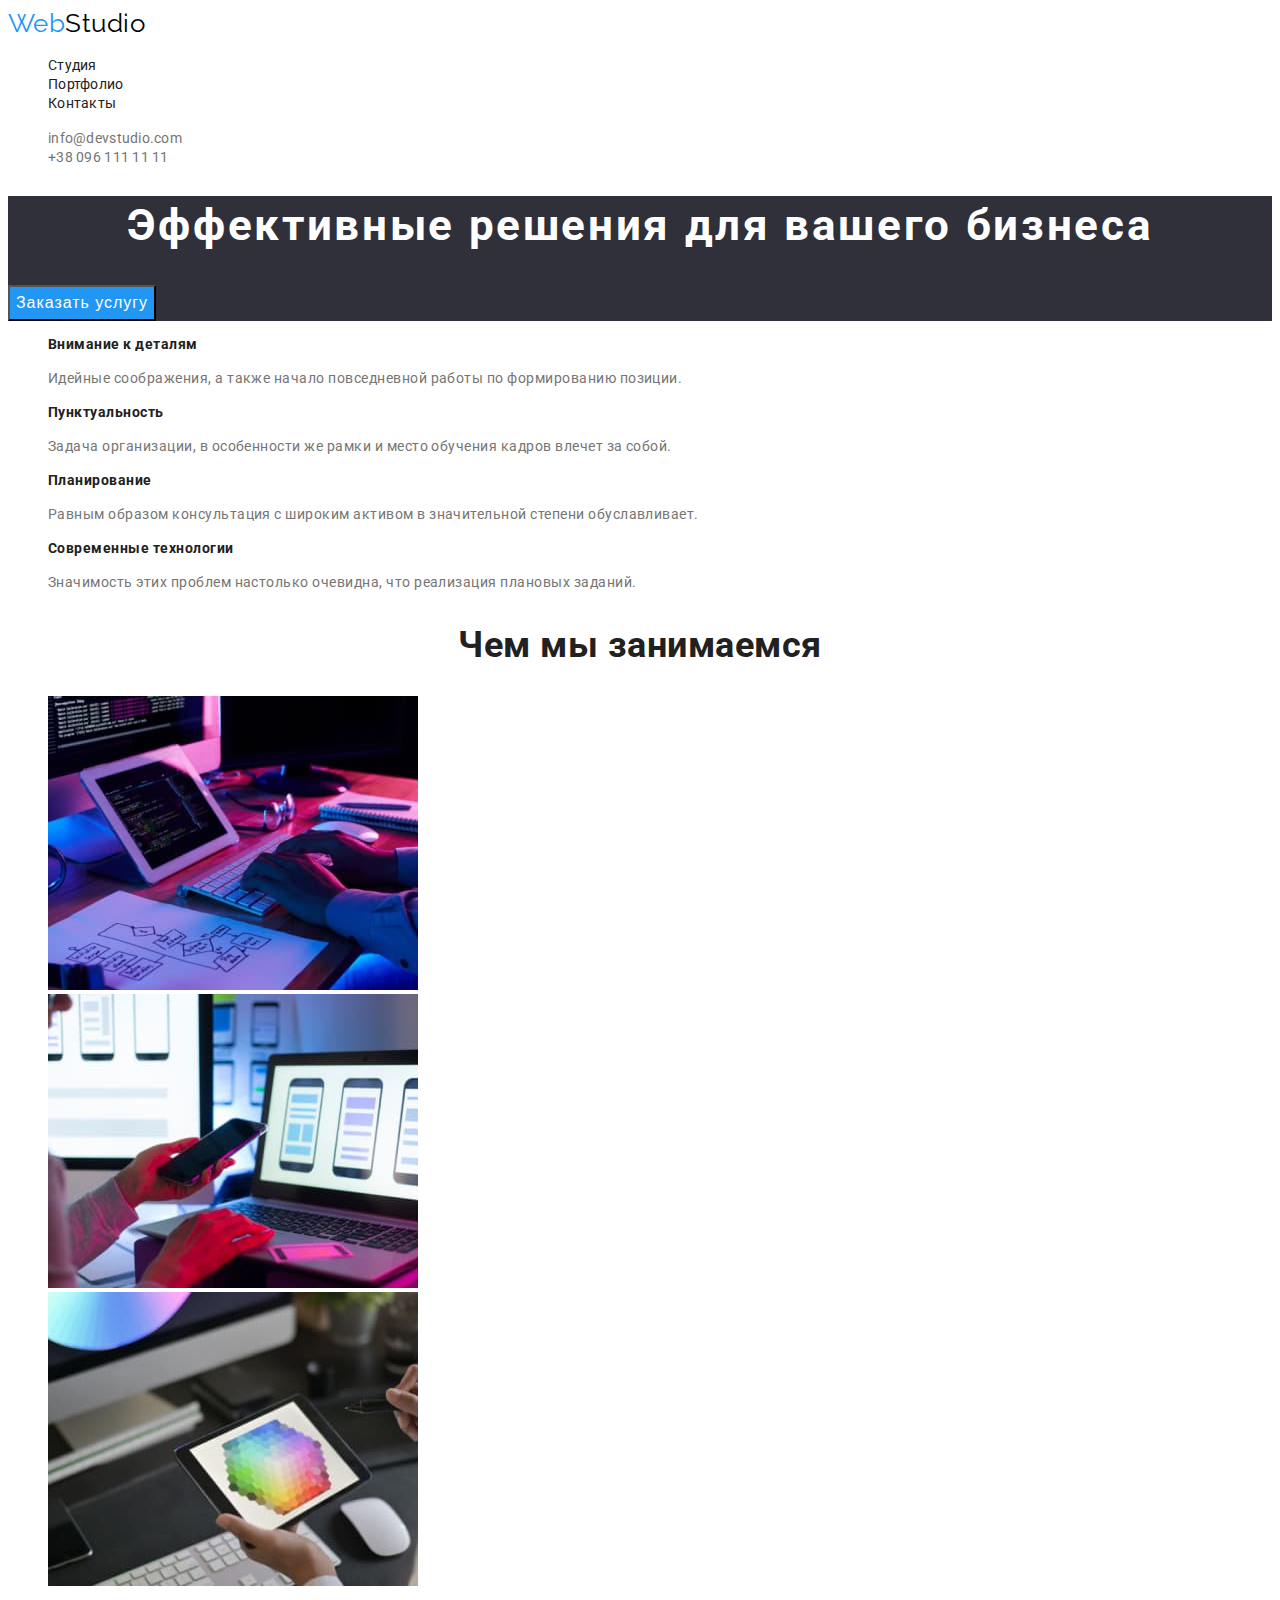
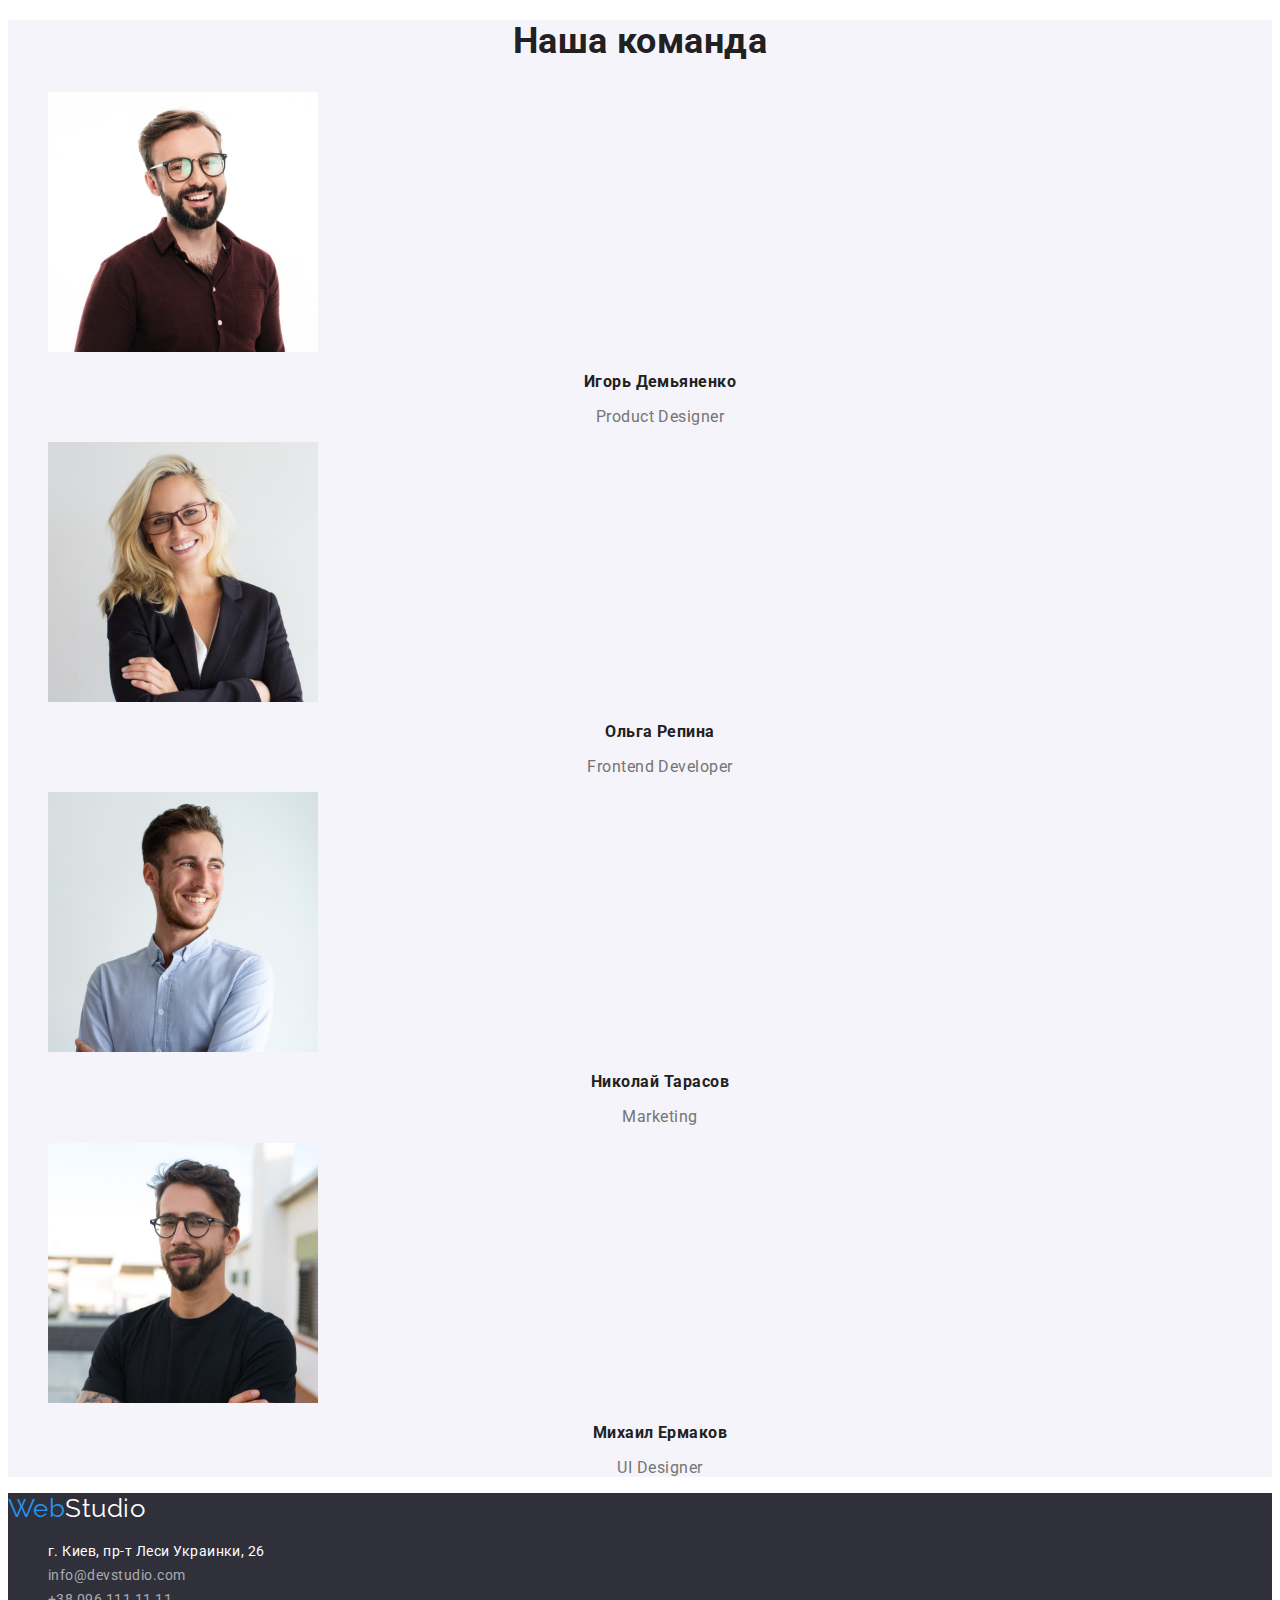
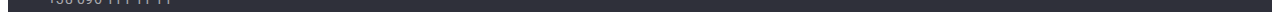
==== index.html @ aeaac617 "Скопировала файлы с дз 2" ====
<!DOCTYPE html>
<html lang="ru">
<head>
  <meta charset="UTF-8">
  <meta http-equiv="X-UA-Compatible" content="IE=edge">
  <meta name="viewport" content="width=device-width, initial-scale=1.0">
  <link rel="preconnect" href="https://fonts.googleapis.com">
  <link rel="preconnect" href="https://fonts.gstatic.com" crossorigin>
  <link href="https://fonts.googleapis.com/css2?family=Raleway:wght@700&family=Roboto:wght@400;500;700;900&display=swap"
    rel="stylesheet">
  <title>WebStudio</title>
  <link rel="stylesheet" href="./css/style.css">
</head>
<body>
  <header>
    <nav>
      <a href="./index.html" class="logo"><span class="first-part-logo">Web</span>Studio</a>
      <ul class="site-nav list">
        <li><a href="./index.html" class="site-nav-link">Студия</a></li>
        <li><a href="./portfolio.html" class="site-nav-link">Портфолио</a></li>
        <li><a href="" class="site-nav-link">Контакты</a></li>
      </ul>
    </nav>

    <ul class="contacts list">
      <li><a href="mailto:info@devstudio.com" class="contacts-link">info@devstudio.com</a></li>
      <li><a href="tel:+380961111111" class="contacts-link">+38 096 111 11 11</a></li>
    </ul>
  </header>

  <main>
    <section class="hero">
      <h1 class="hero-title">Эффективные решения для вашего бизнеса</h1>
      <button type="button" class="hero-button">Заказать услугу</button>
    </section>

    <section>
      <!--Заголовок скрыть-->
      <h2 hidden class="quality">Наши качества</h2>
      <ul class="list">
        <li>
          <h3 class="quality-title">Внимание к деталям</h3>
          <p class="quality-description">Идейные соображения, а также начало повседневной работы по формированию позиции.</p>
        </li>
        <li>
          <h3 class="quality-title">Пунктуальность</h3>
          <p class="quality-description">Задача организации, в особенности же рамки и место обучения кадров влечет за собой.</p>
        </li>
        <li>
          <h3 class="quality-title">Планирование</h3>
          <p class="quality-description">Равным образом консультация с широким активом в значительной степени обуславливает.</p>
        </li>
        <li>
          <h3 class="quality-title">Современные технологии</h3>
          <p class="quality-description">Значимость этих проблем настолько очевидна, что реализация плановых заданий.</p>
        </li>
      </ul>
    </section>

    <section class="work">
      <h2 class="work-title">Чем мы занимаемся</h2>
      <ul class="list">
        <li><img src="./images/box1.jpg" width="370" alt="программирование"></li>
        <li><img src="./images/box2.jpg" width="370" alt="разроботка мобильного приложения"></li>
        <li><img src="./images/box3.jpg" width="370" alt="дизайн"></li>
      </ul>
    </section>

    <section class="team">
      <h2 class="team-title">Наша команда</h2>
      <ul class="list">
        <li>
          <img src="./images/img1.jpg" width="270" alt="Игорь Демьяненко">
          <h3 class="team-member">Игорь Демьяненко</h3>
          <p lang="en" class="member-major">Product Designer</p>
        </li>
        <li>
          <img src="./images/img2.jpg" width="270" alt="Ольга Репина">
          <h3 class="team-member">Ольга Репина</h3>
          <p lang="en" class="member-major">Frontend Developer</p>
        </li>
        <li>
          <img src="./images/img3.jpg" width="270" alt="Николай Тарасов">
          <h3 class="team-member">Николай Тарасов</h3>
          <p lang="en" class="member-major">Marketing</p>
        </li>
        <li>
          <img src="./images/img4.jpg" width="270" alt="Михаил Ермаков">
          <h3 class="team-member">Михаил Ермаков</h3>
          <p lang="en" class="member-major">UI Designer</p>
        </li>
      </ul>
    </section>
  </main>

  <footer class="footer">
    <address>
      <a href="" class="footer-logo"><span class="first-part-logo">Web</span>Studio</a>
      <ul class="list">
        <li><a href="" class="footer-address">г. Киев, пр-т Леси Украинки, 26</a></li>
        <li><a href="mailto:info@devstudio.com" class="footer-contact">info@devstudio.com</a></li>
        <li><a href="tel:+380961111111" class="footer-contact">+38 096 111 11 11</a></li>
      </ul>
    </address>
  </footer>
</body>
</html>
---- css/style.css ----
:root {
  --primary-text-color: #757575;
  --title-text-color: #212121;
  --accent-color: #2196f3;
  --secondary-dark-bg-color: #2f303a;
  --secondary-light-bg-color: #f5f4fa;
  --primary-bg-color: #ffffff;
  --primary-font-family: Roboto, sans-serif;
  --secondary-font-family: Raleway, sans-serif;
}

body {
  background-color: var(--primary-bg-color);
  color: var(--primary-text-color);
  font-family: var(--primary-font-family);
  letter-spacing: 0.03em;
}

.logo {
  color: #000000;
  font-family: var(--secondary-font-family);
  font-style: 700;
  font-size: 26px;
  line-height: 1.2;
  text-decoration: none;
}

.footer-logo {
  font-family: var(--secondary-font-family);
  font-style: 700;
  font-size: 26px;
  line-height: 1.2;
  text-align: left;
  text-decoration: none;
}

.list {
  list-style: none;
}

.contacts-link {
  color: var(--primary-text-color);
}

.first-part-logo,
.site-nav-link:hover,
.site-nav-link:focus,
.contacts-link:hover,
.contacts-link:focus,
.footer-contact:hover,
.footer-contact:focus {
  color: var(--accent-color);
}

.hero-title,
.footer-logo,
.footer-address {
  color: var(--primary-bg-color);
}

.site-nav-link,
.quality-title,
.work-title,
.team-title,
.team-member,
.portfolio-project {
  color: var(--title-text-color);
}

.portfolio-button {
  color: var(--title-text-color);
  background-color: var(--secondary-light-bg-color);
  font-style: 500;
  font-size: 16px;
  line-height: 1.63;
}

.hero-button,
.portfolio-button:hover {
  color: var(--primary-bg-color);
  background-color: var(--accent-color);
}

.footer-contact {
  color: rgba(255, 255, 255, 0.6);
}

.hero-button,
.hero-title,
.portfolio-project {
  letter-spacing: 0.06em;
}

.site-nav-link,
.contacts-link {
  letter-spacing: 0.02em;
  font-style: 500;
  font-size: 14px;
  line-height: 1.14;
  text-decoration: none;
}

.hero-title {
  font-style: 900;
  font-size: 44px;
  line-height: 1.36;
  text-align: center;
}

.hero-button {
  font-style: 700;
  font-size: 16px;
  line-height: 1.88;
  align-items: center;
}

.quality-title {
  font-size: 14px;
  line-height: 1.14;
  text-align: left;
}

.quality-description {
  font-size: 14px;
  line-height: 1.71;
  text-align: left;
}

.work-title,
.team-title {
  font-size: 36px;
  line-height: 1.17;
  text-align: center;
}

.team-member {
  font-style: 500;
  font-size: 16px;
  line-height: 1.19;
  align-items: center;
  text-align: center;
}

.member-major {
  font-size: 16px;
  line-height: 1.19;
  align-items: center;
  text-align: center;
}

.footer-address,
.footer-contact {
  font-size: 14px;
  line-height: 1.71;
  text-align: left;
  align-items: left;
  text-decoration: none;
}

.portfolio-project {
  font-size: 18px;
  line-height: 2;
}

.portfolio-project-kind {
  font-size: 16px;
  line-height: 1.88;
}

.hero,
.footer {
  background-color: var(--secondary-dark-bg-color);
}

.team {
  background-color: var(--secondary-light-bg-color);
}

.hero-button,
.portfolio-button {
  cursor: pointer;
}

address {
  font-style: normal;
}
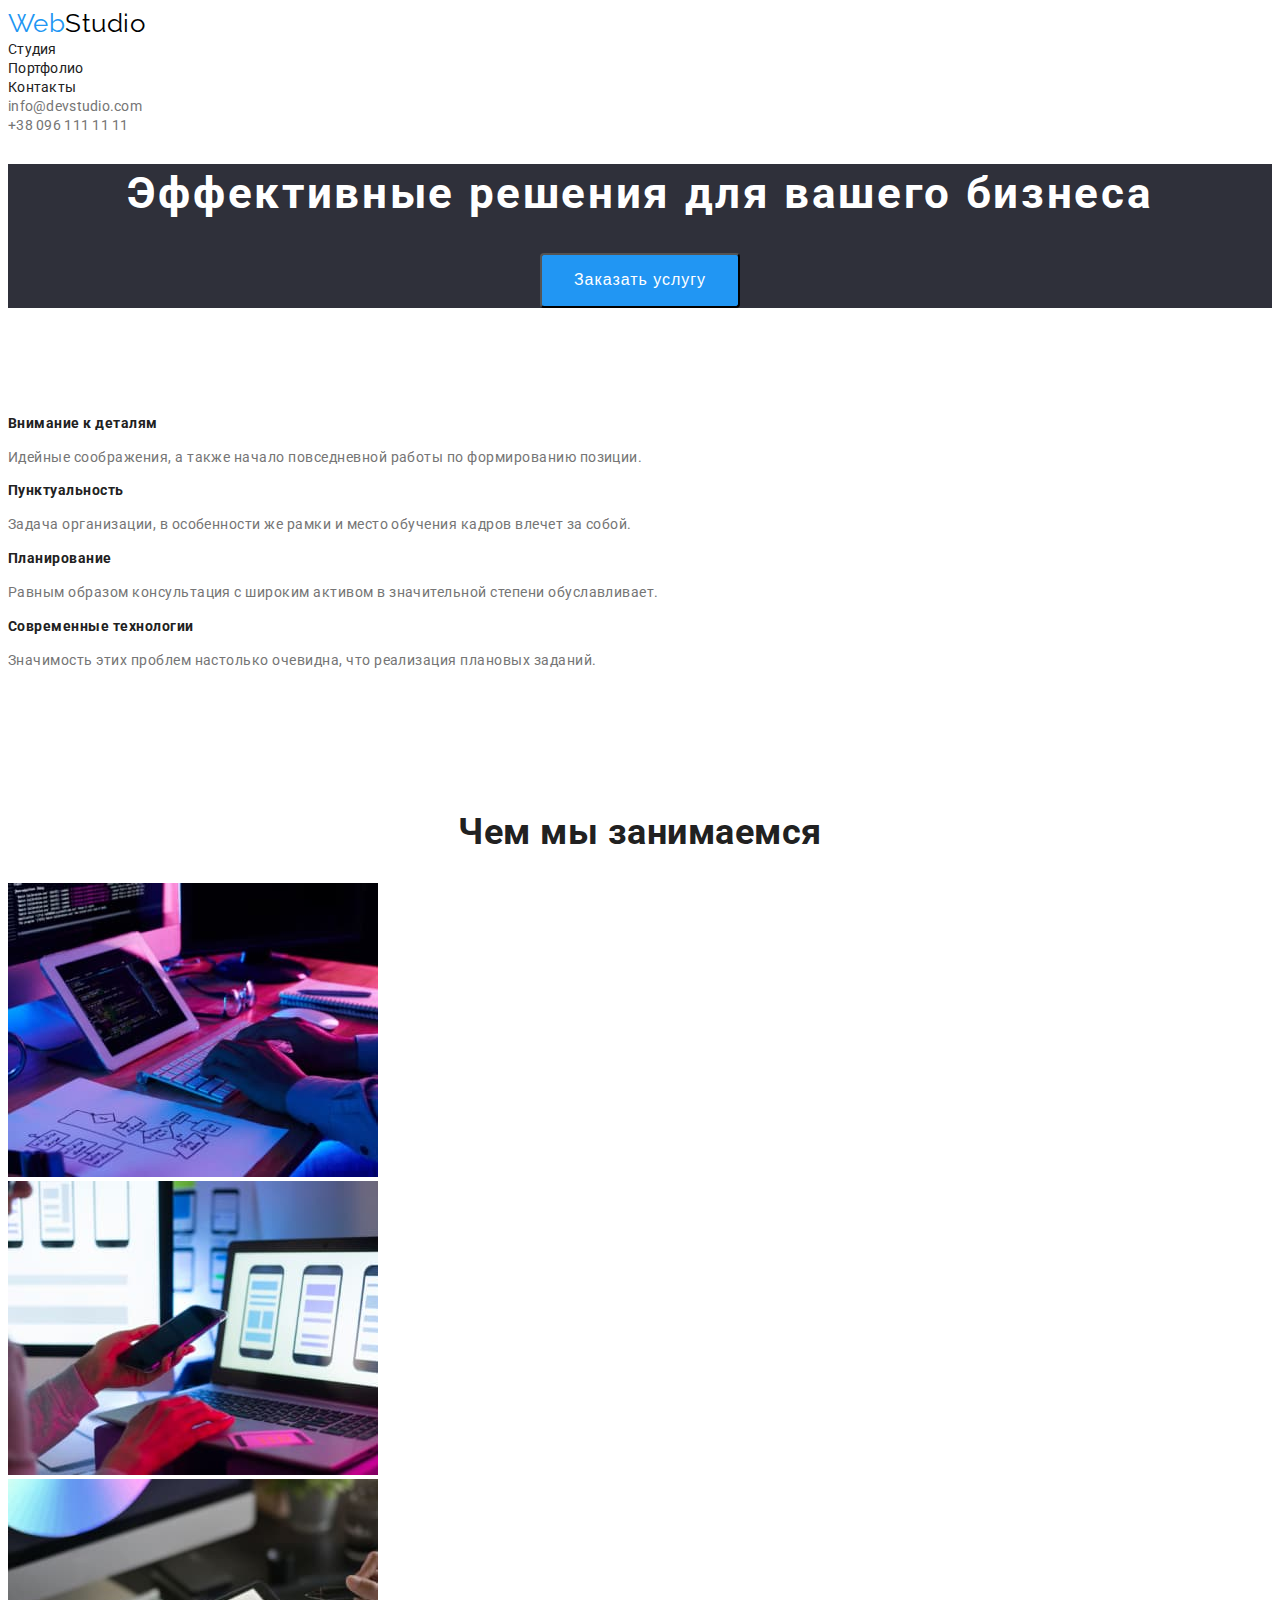
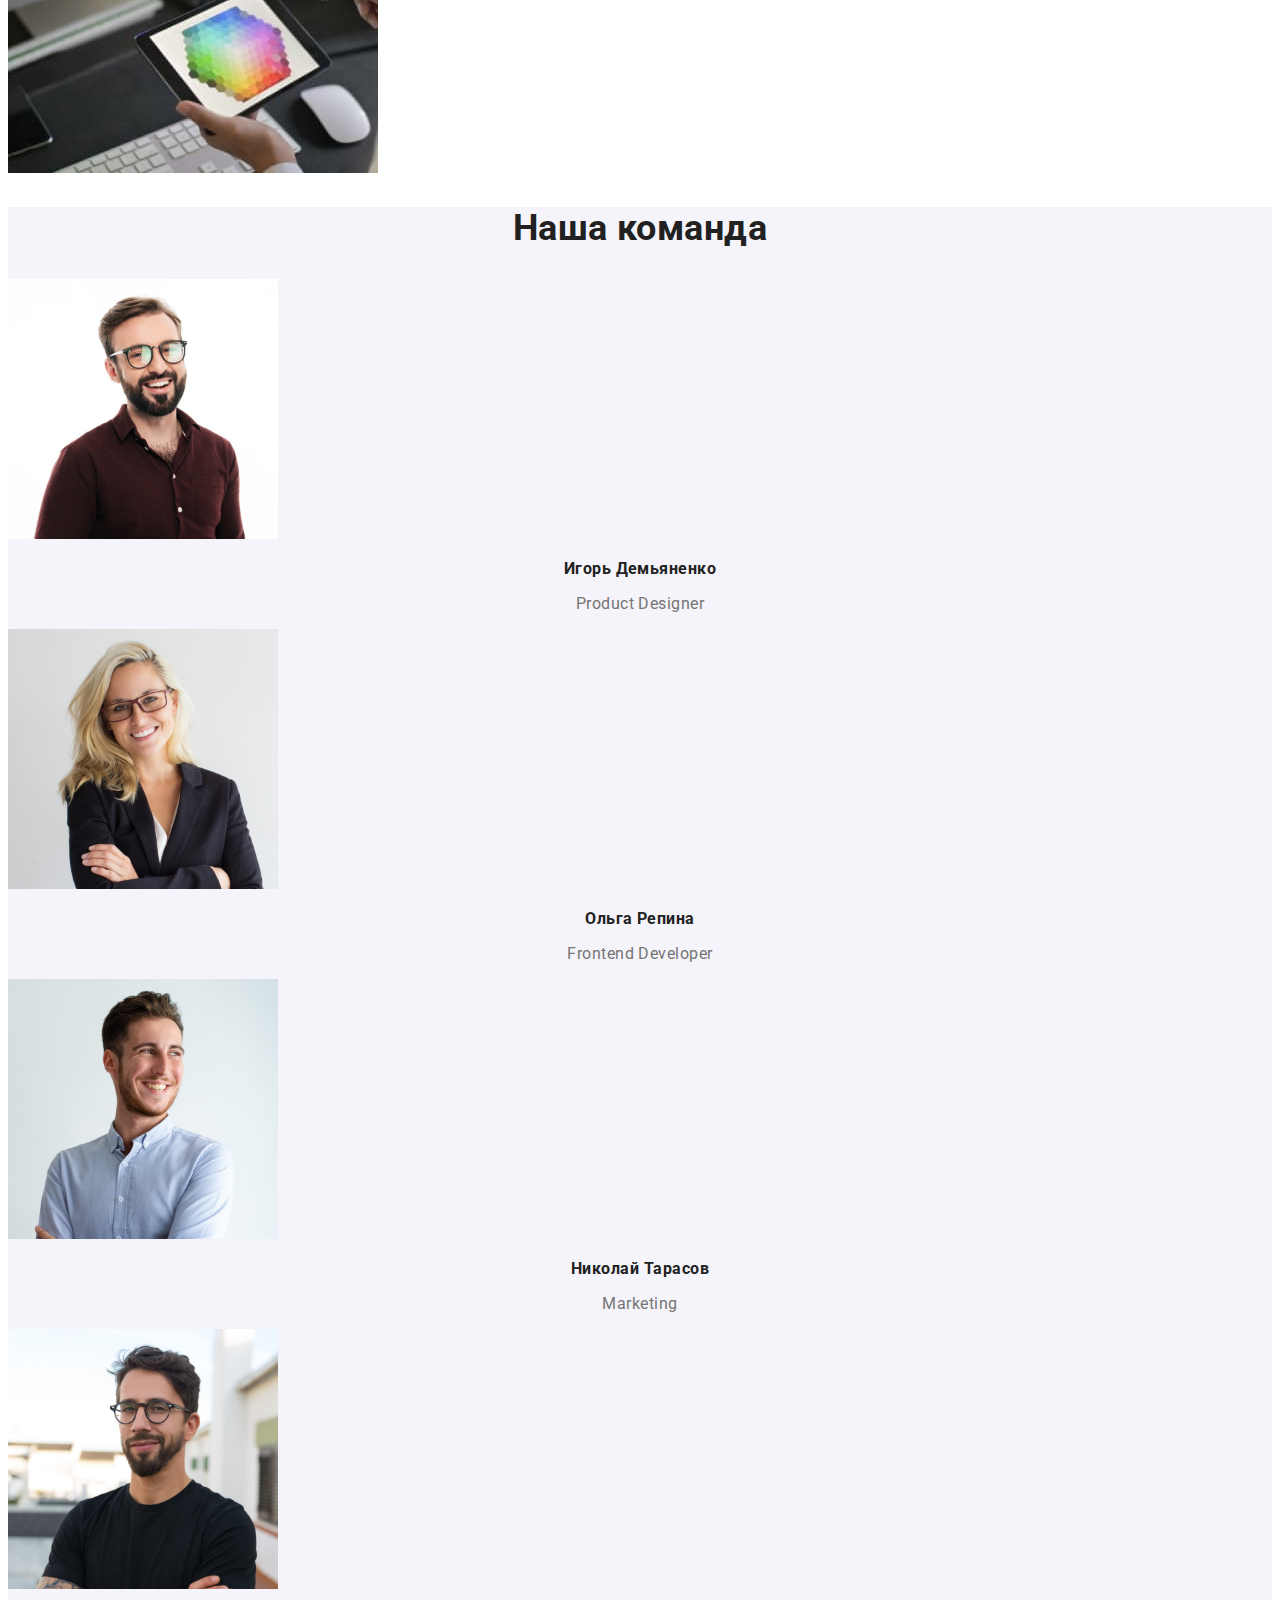
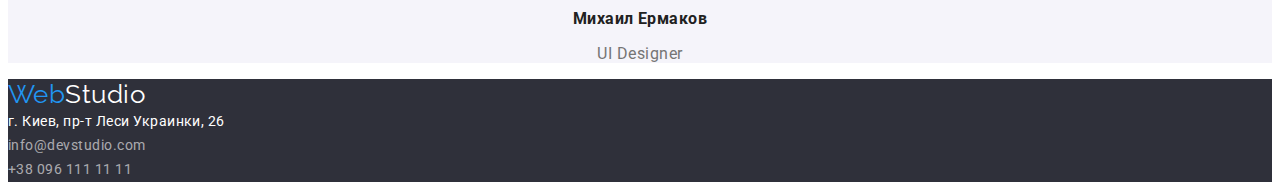
==== commit 428f25c5: "Отступы" ====
--- a/index.html
+++ b/index.html
@@ -34,7 +34,7 @@
       <button type="button" class="hero-button">Заказать услугу</button>
     </section>
 
-    <section>
+    <section class="quality-conteiner">
       <!--Заголовок скрыть-->
       <h2 hidden class="quality">Наши качества</h2>
       <ul class="list">
--- a/css/style.css
+++ b/css/style.css
@@ -36,6 +36,8 @@
 
 .list {
   list-style: none;
+  padding: 0;
+  margin: 0;
 }
 
 .contacts-link {
@@ -52,6 +54,15 @@
   color: var(--accent-color);
 }
 
+.hero {
+  text-align: center;
+}
+
+.quality-conteiner {
+  padding-top: 94px;
+  padding-bottom: 94px;
+}
+
 .hero-title,
 .footer-logo,
 .footer-address {
@@ -105,6 +116,7 @@
   font-size: 44px;
   line-height: 1.36;
   text-align: center;
+  margin-bottom: 30px;
 }
 
 .hero-button {
@@ -179,8 +191,17 @@
 .hero-button,
 .portfolio-button {
   cursor: pointer;
+  border-radius: 4px;
 }
 
 address {
   font-style: normal;
 }
+
+.hero-button {
+  padding: 10px 32px 10px 32px;
+}
+
+.portfolio-button {
+  padding: 6px 22px 6px 22px;
+}
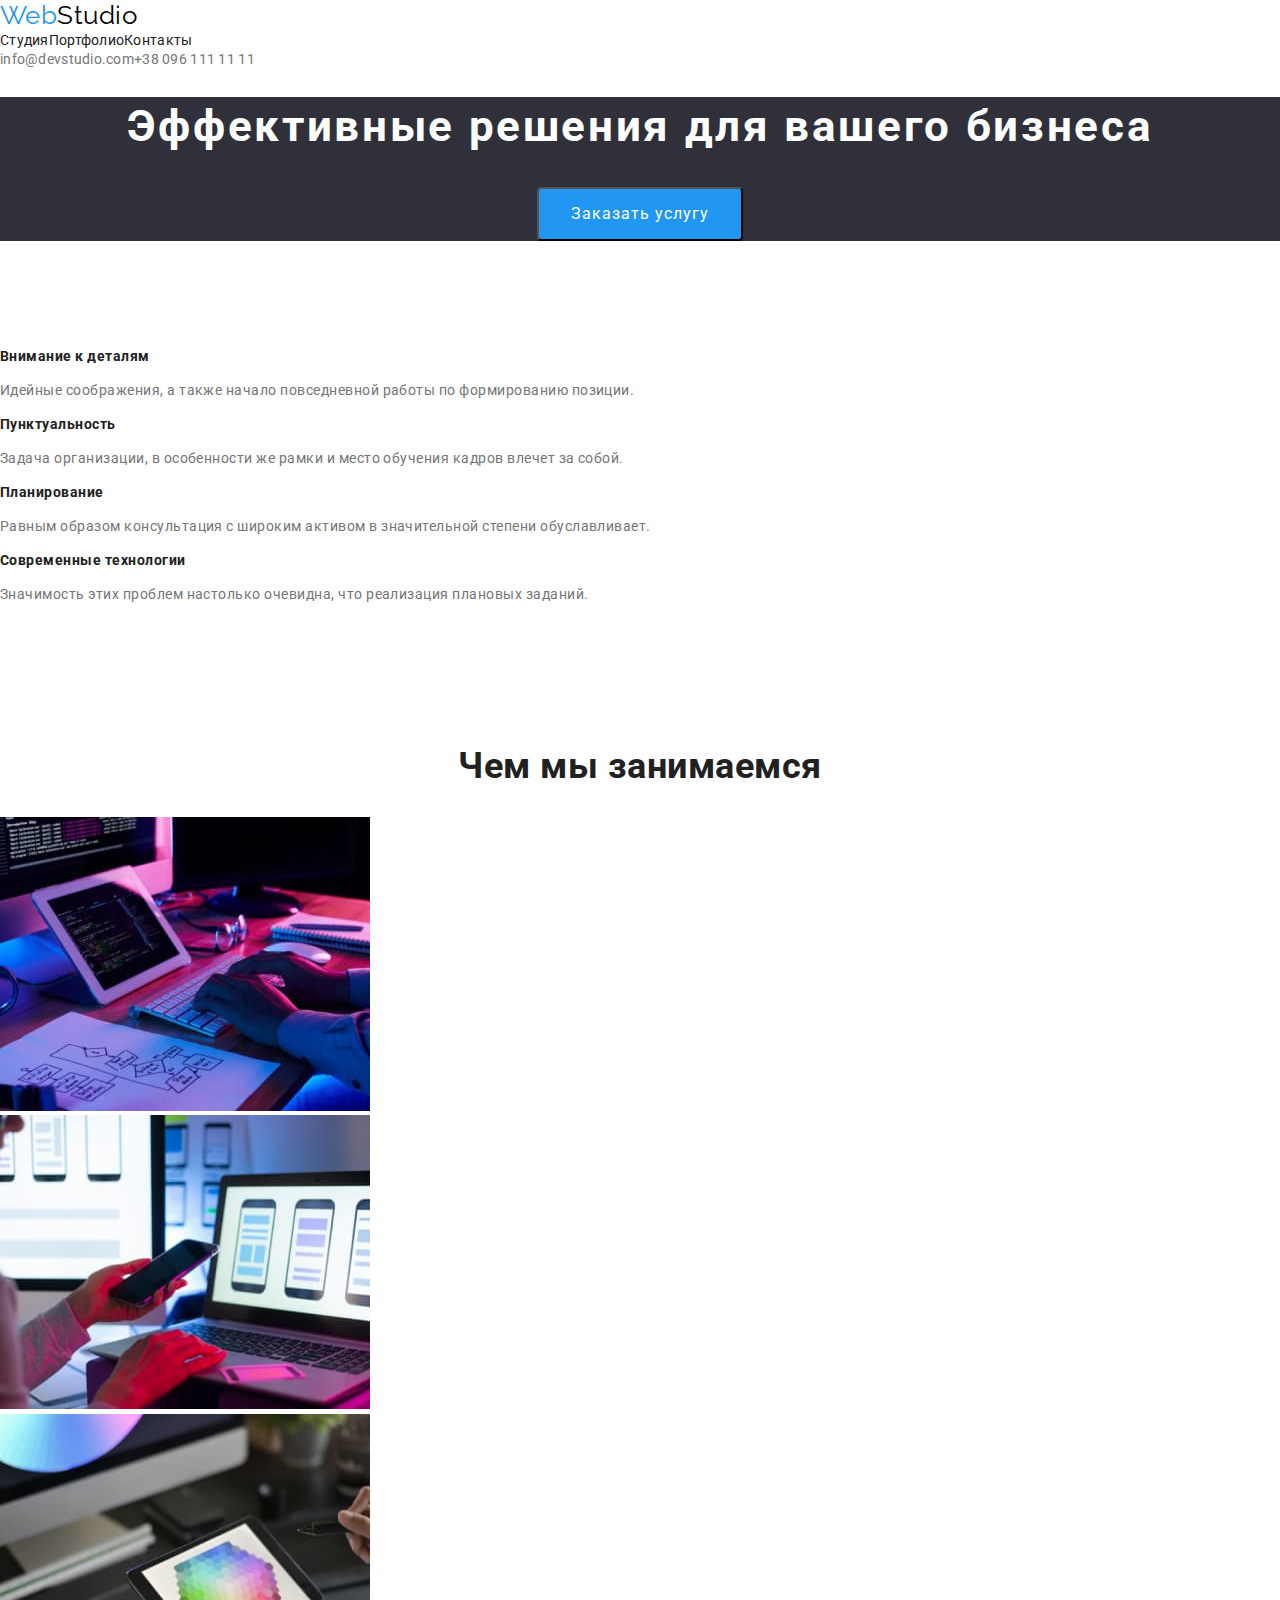
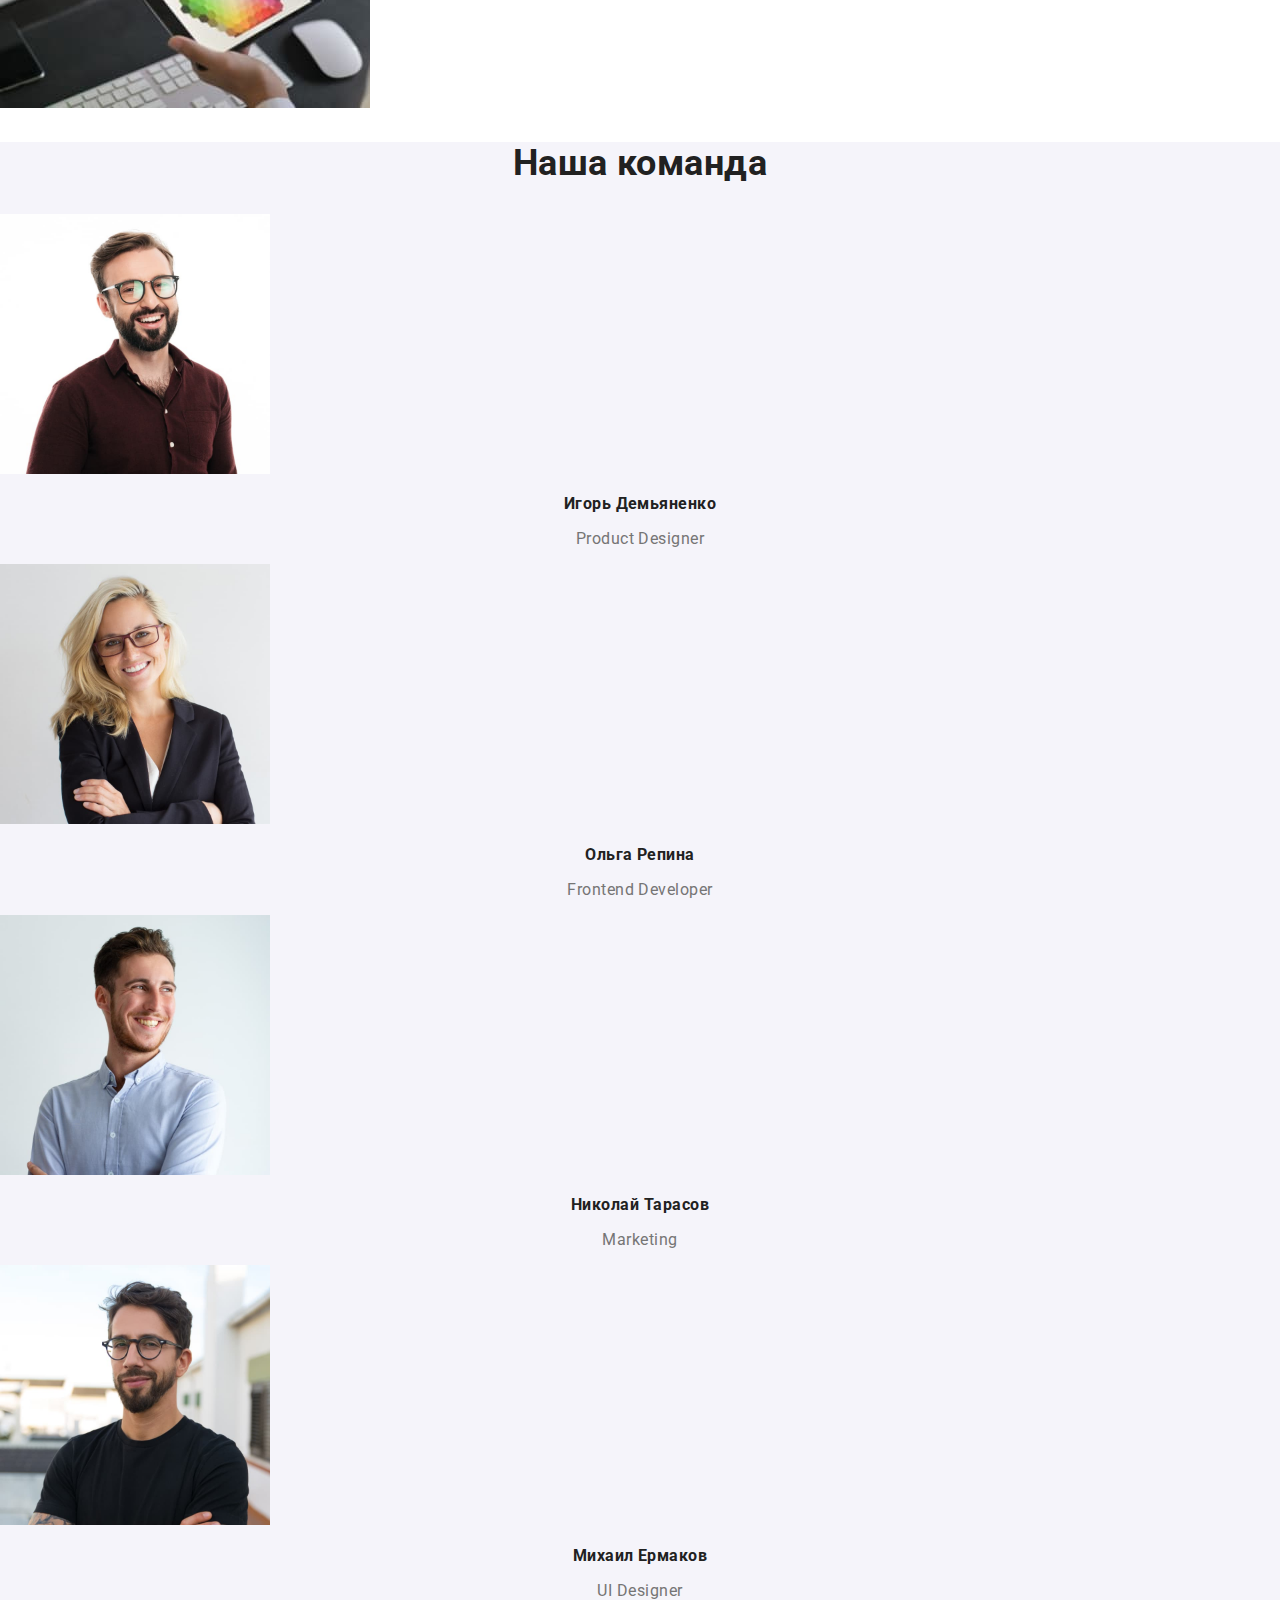
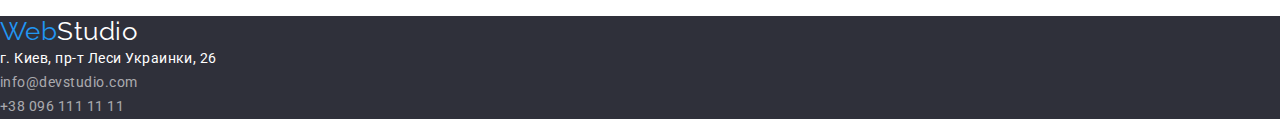
==== commit ab205d42: "подключен нормализатор стилей" ====
--- a/index.html
+++ b/index.html
@@ -9,8 +9,10 @@
   <link href="https://fonts.googleapis.com/css2?family=Raleway:wght@700&family=Roboto:wght@400;500;700;900&display=swap"
     rel="stylesheet">
   <title>WebStudio</title>
+  <link rel="stylesheet" href="https://cdnjs.cloudflare.com/ajax/libs/modern-normalize/1.1.0/modern-normalize.min.css">
   <link rel="stylesheet" href="./css/style.css">
 </head>
+
 <body>
   <header>
     <nav>
@@ -94,7 +96,7 @@
   </main>
 
   <footer class="footer">
-    <address>
+    <address class="footer-address-contacts">
       <a href="" class="footer-logo"><span class="first-part-logo">Web</span>Studio</a>
       <ul class="list">
         <li><a href="" class="footer-address">г. Киев, пр-т Леси Украинки, 26</a></li>
--- a/css/style.css
+++ b/css/style.css
@@ -194,7 +194,7 @@
   border-radius: 4px;
 }
 
-address {
+.footer-address-contacts {
   font-style: normal;
 }
 
@@ -205,3 +205,11 @@
 .portfolio-button {
   padding: 6px 22px 6px 22px;
 }
+
+.site-nav {
+  display: flex;
+}
+
+.contacts {
+  display: flex;
+}
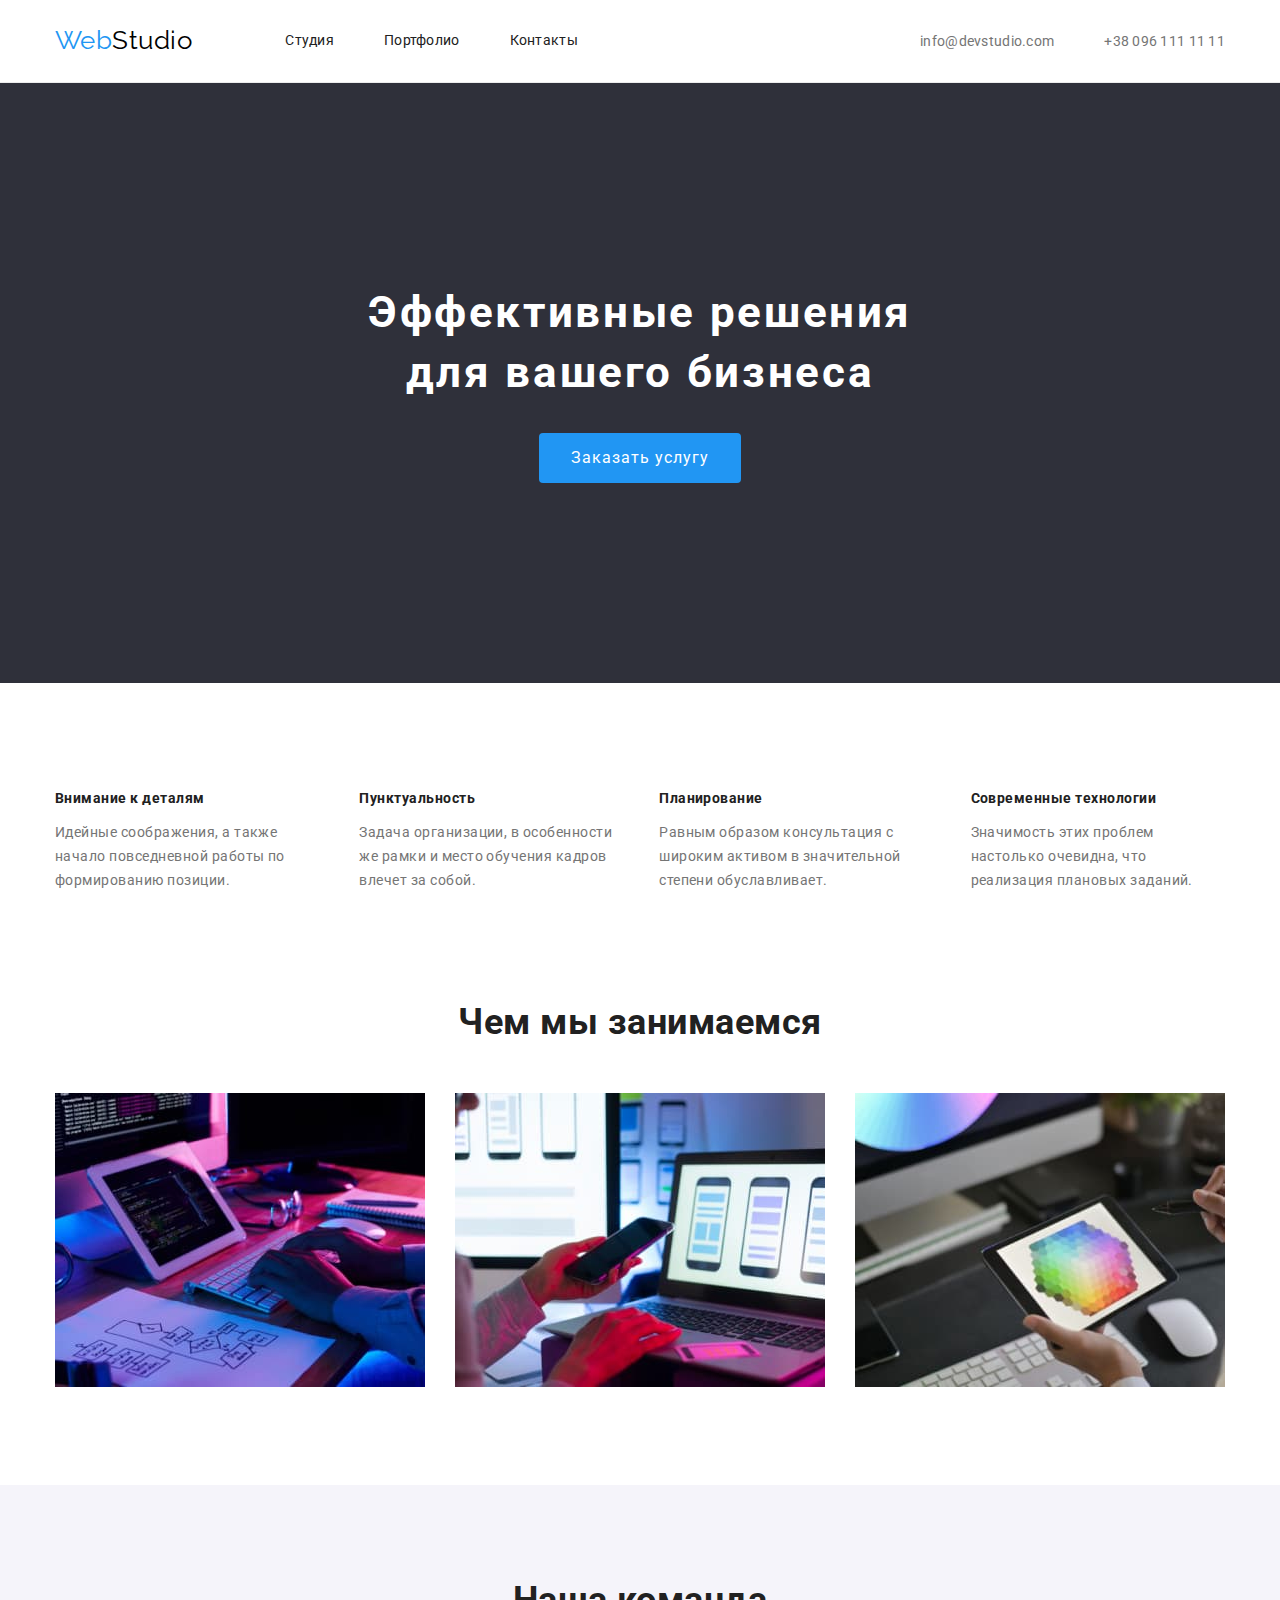
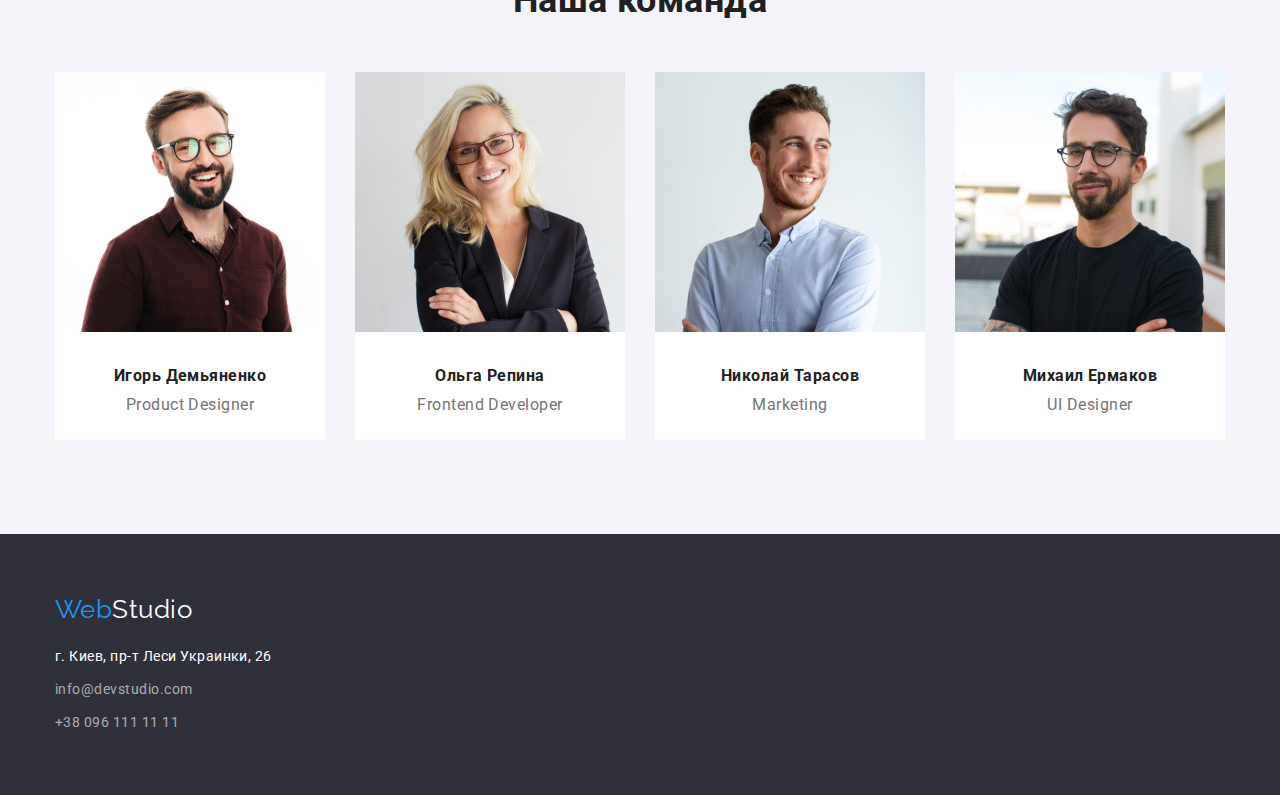
==== commit 9f871f6e: "Геометрия и позиционирование контента" ====
--- a/index.html
+++ b/index.html
@@ -14,45 +14,46 @@
 </head>
 
 <body>
-  <header>
-    <nav>
-      <a href="./index.html" class="logo"><span class="first-part-logo">Web</span>Studio</a>
-      <ul class="site-nav list">
-        <li><a href="./index.html" class="site-nav-link">Студия</a></li>
-        <li><a href="./portfolio.html" class="site-nav-link">Портфолио</a></li>
-        <li><a href="" class="site-nav-link">Контакты</a></li>
+  <header class="header-nav">
+    <div class="container-header container">
+      <nav class="nav-header">
+        <a href="./index.html" class="logo"><span class="first-part-logo">Web</span>Studio</a>
+        <ul class="site-nav list">
+          <li class="site-nav-item"><a href="./index.html" class="site-nav-link">Студия</a></li>
+          <li class="site-nav-item"><a href="./portfolio.html" class="site-nav-link">Портфолио</a></li>
+          <li class="site-nav-item"><a href="" class="site-nav-link">Контакты</a></li>
+        </ul>
+      </nav>
+      <ul class="contacts list">
+        <li class="contacts-item"><a href="mailto:info@devstudio.com" class="contacts-link">info@devstudio.com</a></li>
+        <li class="contacts-item"><a href="tel:+380961111111" class="contacts-link">+38 096 111 11 11</a></li>
       </ul>
-    </nav>
-
-    <ul class="contacts list">
-      <li><a href="mailto:info@devstudio.com" class="contacts-link">info@devstudio.com</a></li>
-      <li><a href="tel:+380961111111" class="contacts-link">+38 096 111 11 11</a></li>
-    </ul>
+    </div>
   </header>
 
   <main>
     <section class="hero">
-      <h1 class="hero-title">Эффективные решения для вашего бизнеса</h1>
+      <h1 class="hero-title container">Эффективные решения <br>для вашего бизнеса</h1>
       <button type="button" class="hero-button">Заказать услугу</button>
     </section>
 
-    <section class="quality-conteiner">
+    <section class="quality-conteiner container section">
       <!--Заголовок скрыть-->
       <h2 hidden class="quality">Наши качества</h2>
-      <ul class="list">
-        <li>
+      <ul class="quality-list list">
+        <li class="quality-item">
           <h3 class="quality-title">Внимание к деталям</h3>
           <p class="quality-description">Идейные соображения, а также начало повседневной работы по формированию позиции.</p>
         </li>
-        <li>
+        <li class="quality-item">
           <h3 class="quality-title">Пунктуальность</h3>
           <p class="quality-description">Задача организации, в особенности же рамки и место обучения кадров влечет за собой.</p>
         </li>
-        <li>
+        <li class="quality-item">
           <h3 class="quality-title">Планирование</h3>
           <p class="quality-description">Равным образом консультация с широким активом в значительной степени обуславливает.</p>
         </li>
-        <li>
+        <li class="quality-item">
           <h3 class="quality-title">Современные технологии</h3>
           <p class="quality-description">Значимость этих проблем настолько очевидна, что реализация плановых заданий.</p>
         </li>
@@ -61,49 +62,67 @@
 
     <section class="work">
       <h2 class="work-title">Чем мы занимаемся</h2>
-      <ul class="list">
-        <li><img src="./images/box1.jpg" width="370" alt="программирование"></li>
-        <li><img src="./images/box2.jpg" width="370" alt="разроботка мобильного приложения"></li>
-        <li><img src="./images/box3.jpg" width="370" alt="дизайн"></li>
+      <ul class="work-list list container">
+        <li class="work-item"><img src="./images/box1.jpg" width="370" alt="программирование"></li>
+        <li class="work-item"><img src="./images/box2.jpg" width="370" alt="разроботка мобильного приложения"></li>
+        <li class="work-item"><img src="./images/box3.jpg" width="370" alt="дизайн"></li>
       </ul>
     </section>
 
-    <section class="team">
+    <section class="team section">
       <h2 class="team-title">Наша команда</h2>
-      <ul class="list">
-        <li>
-          <img src="./images/img1.jpg" width="270" alt="Игорь Демьяненко">
-          <h3 class="team-member">Игорь Демьяненко</h3>
-          <p lang="en" class="member-major">Product Designer</p>
+      <ul class="team-list-conteiner list container">
+        <li class="team-list">
+          <div class="team-card">
+            <img src="./images/img1.jpg" width="270" alt="Игорь Демьяненко">
+            <div class="team-card-member">
+              <h3 class="team-member">Игорь Демьяненко</h3>
+              <p lang="en" class="member-major">Product Designer</p>
+            </div>
+          </div>
         </li>
-        <li>
-          <img src="./images/img2.jpg" width="270" alt="Ольга Репина">
-          <h3 class="team-member">Ольга Репина</h3>
-          <p lang="en" class="member-major">Frontend Developer</p>
+        <li class="team-list">
+          <div class="team-card">
+            <img src="./images/img2.jpg" width="270" alt="Ольга Репина">
+            <div class="team-card-member">
+              <h3 class="team-member">Ольга Репина</h3>
+              <p lang="en" class="member-major">Frontend Developer</p>
+            </div>
+          </div>
         </li>
-        <li>
-          <img src="./images/img3.jpg" width="270" alt="Николай Тарасов">
-          <h3 class="team-member">Николай Тарасов</h3>
-          <p lang="en" class="member-major">Marketing</p>
+        <li class="team-list">
+          <div class="team-card">
+            <img src="./images/img3.jpg" width="270" alt="Николай Тарасов">
+            <div class="team-card-member">
+              <h3 class="team-member">Николай Тарасов</h3>
+              <p lang="en" class="member-major">Marketing</p>
+            </div>
+          </div>
         </li>
-        <li>
-          <img src="./images/img4.jpg" width="270" alt="Михаил Ермаков">
-          <h3 class="team-member">Михаил Ермаков</h3>
-          <p lang="en" class="member-major">UI Designer</p>
+        <li class="team-list">
+          <div class="team-card">
+            <img src="./images/img4.jpg" width="270" alt="Михаил Ермаков">
+            <div class="team-card-member">
+              <h3 class="team-member">Михаил Ермаков</h3>
+              <p lang="en" class="member-major">UI Designer</p>
+            </div>
+          </div>
         </li>
       </ul>
     </section>
   </main>
 
   <footer class="footer">
-    <address class="footer-address-contacts">
-      <a href="" class="footer-logo"><span class="first-part-logo">Web</span>Studio</a>
-      <ul class="list">
-        <li><a href="" class="footer-address">г. Киев, пр-т Леси Украинки, 26</a></li>
-        <li><a href="mailto:info@devstudio.com" class="footer-contact">info@devstudio.com</a></li>
-        <li><a href="tel:+380961111111" class="footer-contact">+38 096 111 11 11</a></li>
-      </ul>
-    </address>
+    <div class="footer-address-conteiner">
+      <address class="footer-address-contacts">
+        <a href="" class="footer-logo"><span class="first-part-logo">Web</span>Studio</a>
+        <ul class="list">
+          <li><a href="" class="footer-address">г. Киев, пр-т Леси Украинки, 26</a></li>
+          <li><a href="mailto:info@devstudio.com" class="footer-contact">info@devstudio.com</a></li>
+          <li><a href="tel:+380961111111" class="footer-contact">+38 096 111 11 11</a></li>
+        </ul>
+      </address>
+    </div>
   </footer>
 </body>
 </html>--- a/css/style.css
+++ b/css/style.css
@@ -9,6 +9,16 @@
   --secondary-font-family: Raleway, sans-serif;
 }
 
+html {
+  box-sizing: border-box;
+}
+
+*,
+*::before,
+*::after {
+  box-sizing: inherit;
+}
+
 body {
   background-color: var(--primary-bg-color);
   color: var(--primary-text-color);
@@ -32,12 +42,24 @@
   line-height: 1.2;
   text-align: left;
   text-decoration: none;
+  display: block;
+  margin-bottom: 20px;
 }
 
 .list {
   list-style: none;
   padding: 0;
   margin: 0;
+}
+
+.container {
+  max-width: 1200px;
+  margin-left: auto;
+  margin-right: auto;
+  display: flex;
+  justify-content: center;
+  padding-right: 15px;
+  padding-left: 15px;
 }
 
 .contacts-link {
@@ -58,7 +80,7 @@
   text-align: center;
 }
 
-.quality-conteiner {
+.section {
   padding-top: 94px;
   padding-bottom: 94px;
 }
@@ -116,7 +138,10 @@
   font-size: 44px;
   line-height: 1.36;
   text-align: center;
-  margin-bottom: 30px;
+  margin-top: 0;
+  margin-bottom: 0;
+  padding-top: 200px;
+  padding-bottom: 30px;
 }
 
 .hero-button {
@@ -124,6 +149,7 @@
   font-size: 16px;
   line-height: 1.88;
   align-items: center;
+  margin-bottom: 200px;
 }
 
 .quality-title {
@@ -192,6 +218,7 @@
 .portfolio-button {
   cursor: pointer;
   border-radius: 4px;
+  border: 0;
 }
 
 .footer-address-contacts {
@@ -206,10 +233,149 @@
   padding: 6px 22px 6px 22px;
 }
 
-.site-nav {
-  display: flex;
+.site-nav-item:not(:last-child) {
+  margin-right: 50px;
+}
+
+.site-nav-link,
+.contacts-item {
+  display: block;
+  padding-top: 32px;
+  padding-bottom: 32px;
+}
+
+.contacts-item:not(:last-child) {
+  margin-right: 50px;
+}
+
+.site-nav,
+.contacts,
+.nav-header,
+.container-header,
+.work-list {
+  display: flex;
+  align-items: center;
+}
+
+.logo {
+  display: block;
+  padding-top: 24px;
+  padding-bottom: 25px;
+  margin-right: 93px;
 }
 
 .contacts {
-  display: flex;
-}
+  margin-left: auto;
+}
+
+.header-nav {
+  border-bottom: 1px solid #ececec;
+}
+
+.quality-list {
+  display: flex;
+}
+
+.quality-item:not(:last-child),
+.work-item:not(:last-child),
+.team-list:not(:last-child) {
+  margin-right: 30px;
+}
+
+.work {
+  margin-bottom: 94px;
+}
+.work-title,
+.team-title {
+  margin-top: 0;
+  margin-bottom: 50px;
+}
+
+.team-card {
+  background-color: #ffffff;
+  border-radius: 4px;
+  height: 368px;
+}
+
+.team-member {
+  margin-top: 30px;
+  margin-bottom: 10px;
+}
+
+.member-major {
+  margin-top: 0;
+  margin-bottom: 30px;
+}
+
+.footer {
+  padding-top: 60px;
+  padding-bottom: 60px;
+}
+
+.footer-address-conteiner,
+.portfolio-conteiner {
+  max-width: 1200px;
+  margin-left: auto;
+  margin-right: auto;
+  padding-right: 15px;
+  padding-left: 15px;
+}
+
+.work-list,
+.team-list-conteiner {
+  justify-content: space-between;
+}
+
+.footer-address,
+.footer-contact {
+  display: block;
+}
+
+.footer-contact {
+  margin-top: 9px;
+}
+
+.portfolio-item:not(:last-child) {
+  margin-right: 8px;
+}
+.portfolio-list-nav {
+  display: flex;
+  margin-bottom: 56px;
+}
+
+.portfolio-list {
+  display: flex;
+  flex-wrap: wrap;
+  margin-bottom: 0;
+}
+
+.portfolio-item-list {
+  width: calc((100% - 60) / 3);
+  margin-right: 30px;
+  margin-bottom: 30px;
+}
+
+.portfolio-item-list:nth-child(3n) {
+  margin-right: 0;
+}
+
+.portfolio-item-list:nth-last-child(-n + 3) {
+  margin-bottom: 30px;
+}
+
+.portfolio-type {
+  border: 1px solid #eeeeee;
+  border-top: 0;
+  padding-top: 20px;
+  padding-left: 24px;
+  padding-bottom: 20px;
+}
+
+.portfolio-img {
+  display: block;
+}
+
+.portfolio-project,
+.portfolio-project-kind {
+  margin: 0;
+}
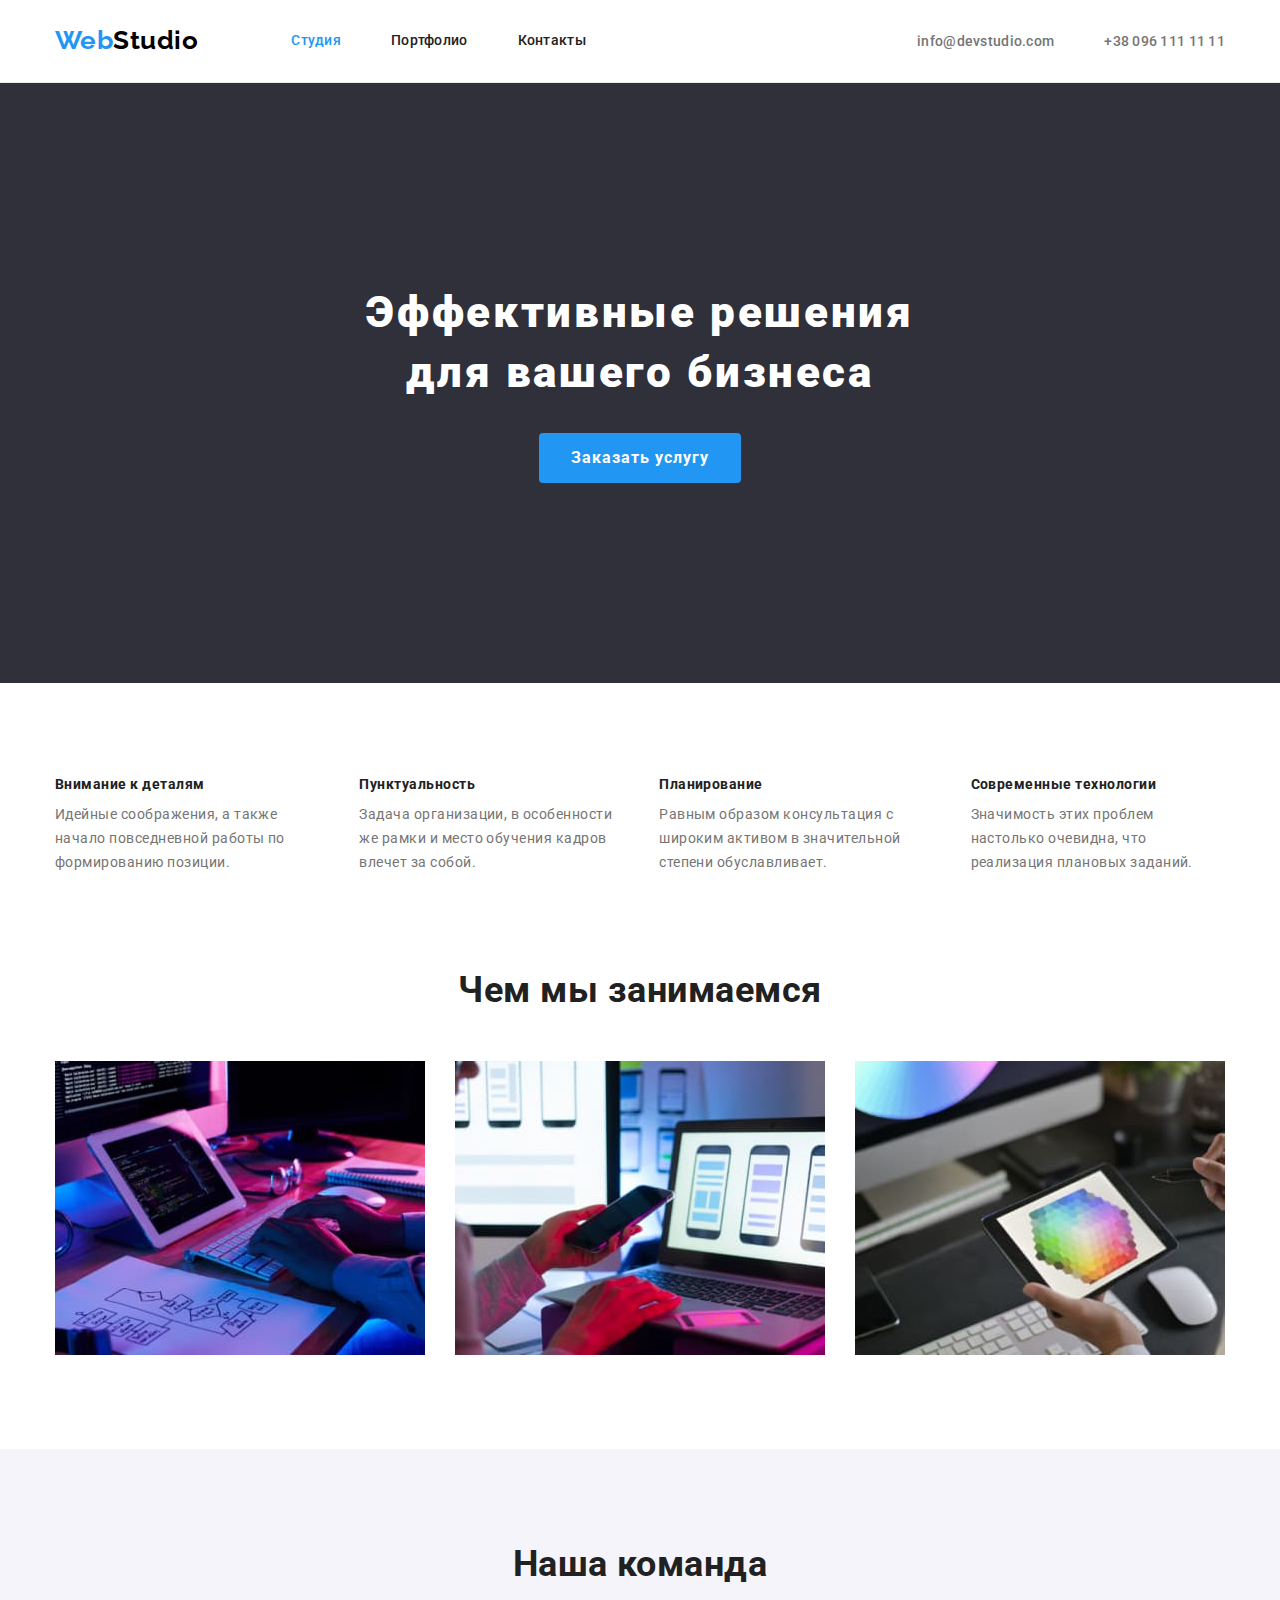
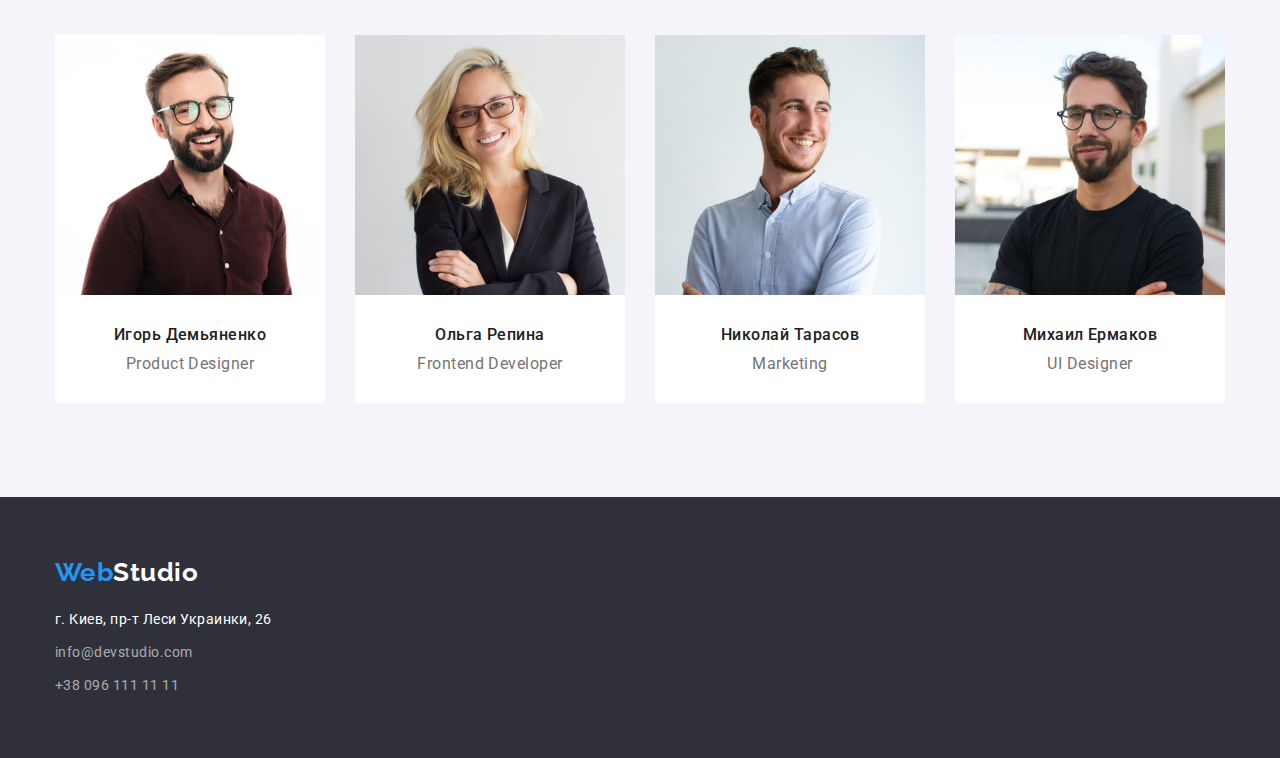
==== commit dabd862a: "Все правки сделаны" ====
--- a/index.html
+++ b/index.html
@@ -18,13 +18,13 @@
     <div class="container-header container">
       <nav class="nav-header">
         <a href="./index.html" class="logo"><span class="first-part-logo">Web</span>Studio</a>
-        <ul class="site-nav list">
-          <li class="site-nav-item"><a href="./index.html" class="site-nav-link">Студия</a></li>
+        <ul class="site-nav">
+          <li class="site-nav-item"><a href="./index.html" class="site-nav-link active-page">Студия</a></li>
           <li class="site-nav-item"><a href="./portfolio.html" class="site-nav-link">Портфолио</a></li>
           <li class="site-nav-item"><a href="" class="site-nav-link">Контакты</a></li>
         </ul>
       </nav>
-      <ul class="contacts list">
+      <ul class="contacts">
         <li class="contacts-item"><a href="mailto:info@devstudio.com" class="contacts-link">info@devstudio.com</a></li>
         <li class="contacts-item"><a href="tel:+380961111111" class="contacts-link">+38 096 111 11 11</a></li>
       </ul>
@@ -37,89 +37,86 @@
       <button type="button" class="hero-button">Заказать услугу</button>
     </section>
 
-    <section class="quality-conteiner container section">
-      <!--Заголовок скрыть-->
-      <h2 hidden class="quality">Наши качества</h2>
-      <ul class="quality-list list">
-        <li class="quality-item">
-          <h3 class="quality-title">Внимание к деталям</h3>
-          <p class="quality-description">Идейные соображения, а также начало повседневной работы по формированию позиции.</p>
-        </li>
-        <li class="quality-item">
-          <h3 class="quality-title">Пунктуальность</h3>
-          <p class="quality-description">Задача организации, в особенности же рамки и место обучения кадров влечет за собой.</p>
-        </li>
-        <li class="quality-item">
-          <h3 class="quality-title">Планирование</h3>
-          <p class="quality-description">Равным образом консультация с широким активом в значительной степени обуславливает.</p>
-        </li>
-        <li class="quality-item">
-          <h3 class="quality-title">Современные технологии</h3>
-          <p class="quality-description">Значимость этих проблем настолько очевидна, что реализация плановых заданий.</p>
-        </li>
-      </ul>
+    <section class="section">
+      <div class="container">
+        <h2 id="hidden" class="quality">Наши качества</h2>
+        <ul class="quality-list">
+          <li class="quality-item">
+            <h3 class="quality-title">Внимание к деталям</h3>
+            <p class="quality-description">Идейные соображения, а также начало повседневной работы по формированию позиции.</p>
+          </li>
+          <li class="quality-item">
+            <h3 class="quality-title">Пунктуальность</h3>
+            <p class="quality-description">Задача организации, в особенности же рамки и место обучения кадров влечет за собой.</p>
+          </li>
+          <li class="quality-item">
+            <h3 class="quality-title">Планирование</h3>
+            <p class="quality-description">Равным образом консультация с широким активом в значительной степени обуславливает.</p>
+          </li>
+          <li class="quality-item">
+            <h3 class="quality-title">Современные технологии</h3>
+            <p class="quality-description">Значимость этих проблем настолько очевидна, что реализация плановых заданий.</p>
+          </li>
+        </ul>
+      </div>
     </section>
 
-    <section class="work">
-      <h2 class="work-title">Чем мы занимаемся</h2>
-      <ul class="work-list list container">
-        <li class="work-item"><img src="./images/box1.jpg" width="370" alt="программирование"></li>
-        <li class="work-item"><img src="./images/box2.jpg" width="370" alt="разроботка мобильного приложения"></li>
-        <li class="work-item"><img src="./images/box3.jpg" width="370" alt="дизайн"></li>
-      </ul>
+    <section class="section work">
+      <div class="container">
+        <h2 class="work-title">Чем мы занимаемся</h2>
+        <ul class="work-list">
+          <li class="work-item"><img src="./images/box1.jpg" width="370" alt="программирование"></li>
+          <li class="work-item"><img src="./images/box2.jpg" width="370" alt="разроботка мобильного приложения"></li>
+          <li class="work-item"><img src="./images/box3.jpg" width="370" alt="дизайн"></li>
+        </ul>
+      </div>
     </section>
 
     <section class="team section">
-      <h2 class="team-title">Наша команда</h2>
-      <ul class="team-list-conteiner list container">
-        <li class="team-list">
-          <div class="team-card">
-            <img src="./images/img1.jpg" width="270" alt="Игорь Демьяненко">
-            <div class="team-card-member">
-              <h3 class="team-member">Игорь Демьяненко</h3>
-              <p lang="en" class="member-major">Product Designer</p>
-            </div>
-          </div>
-        </li>
-        <li class="team-list">
-          <div class="team-card">
-            <img src="./images/img2.jpg" width="270" alt="Ольга Репина">
-            <div class="team-card-member">
-              <h3 class="team-member">Ольга Репина</h3>
-              <p lang="en" class="member-major">Frontend Developer</p>
-            </div>
-          </div>
-        </li>
-        <li class="team-list">
-          <div class="team-card">
-            <img src="./images/img3.jpg" width="270" alt="Николай Тарасов">
-            <div class="team-card-member">
-              <h3 class="team-member">Николай Тарасов</h3>
-              <p lang="en" class="member-major">Marketing</p>
-            </div>
-          </div>
-        </li>
-        <li class="team-list">
-          <div class="team-card">
-            <img src="./images/img4.jpg" width="270" alt="Михаил Ермаков">
-            <div class="team-card-member">
-              <h3 class="team-member">Михаил Ермаков</h3>
-              <p lang="en" class="member-major">UI Designer</p>
-            </div>
-          </div>
-        </li>
-      </ul>
+      <div class="container">
+        <h2 class="team-title">Наша команда</h2>
+        <ul class="team-list-conteiner">
+          <li class="team-list">
+              <img src="./images/img1.jpg" width="270" alt="Игорь Демьяненко">
+              <div class="team-card-member">
+                <h3 class="team-member">Игорь Демьяненко</h3>
+                <p lang="en" class="member-major">Product Designer</p>
+              </div>
+          </li>
+          <li class="team-list">
+              <img src="./images/img2.jpg" width="270" alt="Ольга Репина">
+              <div class="team-card-member">
+                <h3 class="team-member">Ольга Репина</h3>
+                <p lang="en" class="member-major">Frontend Developer</p>
+              </div>
+          </li>
+          <li class="team-list">
+              <img src="./images/img3.jpg" width="270" alt="Николай Тарасов">
+              <div class="team-card-member">
+                <h3 class="team-member">Николай Тарасов</h3>
+                <p lang="en" class="member-major">Marketing</p>
+              </div>
+          </li>
+          <li class="team-list">
+              <img src="./images/img4.jpg" width="270" alt="Михаил Ермаков">
+              <div class="team-card-member">
+                <h3 class="team-member">Михаил Ермаков</h3>
+                <p lang="en" class="member-major">UI Designer</p>
+              </div>
+          </li>
+        </ul>
+      </div>
     </section>
   </main>
 
   <footer class="footer">
-    <div class="footer-address-conteiner">
+    <div class="container">
+      <a href="" class="footer-logo"><span class="first-part-logo">Web</span>Studio</a>
       <address class="footer-address-contacts">
-        <a href="" class="footer-logo"><span class="first-part-logo">Web</span>Studio</a>
-        <ul class="list">
-          <li><a href="" class="footer-address">г. Киев, пр-т Леси Украинки, 26</a></li>
-          <li><a href="mailto:info@devstudio.com" class="footer-contact">info@devstudio.com</a></li>
-          <li><a href="tel:+380961111111" class="footer-contact">+38 096 111 11 11</a></li>
+        <ul>
+          <li class="footer-contacts-item"><a href="" class="footer-address">г. Киев, пр-т Леси Украинки, 26</a></li>
+          <li class="footer-contacts-item"><a href="mailto:info@devstudio.com" class="footer-contact">info@devstudio.com</a></li>
+          <li class="footer-contacts-item"><a href="tel:+380961111111" class="footer-contact">+38 096 111 11 11</a></li>
         </ul>
       </address>
     </div>
--- a/css/style.css
+++ b/css/style.css
@@ -26,10 +26,29 @@
   letter-spacing: 0.03em;
 }
 
+h1,
+h2,
+h3,
+p,
+ul {
+  margin: 0;
+}
+
+ul {
+  list-style: none;
+  padding: 0;
+}
+
+img {
+  display: block;
+  max-width: 100%;
+  height: auto;
+}
+
 .logo {
   color: #000000;
   font-family: var(--secondary-font-family);
-  font-style: 700;
+  font-weight: 700;
   font-size: 26px;
   line-height: 1.2;
   text-decoration: none;
@@ -37,7 +56,7 @@
 
 .footer-logo {
   font-family: var(--secondary-font-family);
-  font-style: 700;
+  font-weight: 700;
   font-size: 26px;
   line-height: 1.2;
   text-align: left;
@@ -46,18 +65,10 @@
   margin-bottom: 20px;
 }
 
-.list {
-  list-style: none;
-  padding: 0;
-  margin: 0;
-}
-
 .container {
-  max-width: 1200px;
+  width: 1200px;
   margin-left: auto;
   margin-right: auto;
-  display: flex;
-  justify-content: center;
   padding-right: 15px;
   padding-left: 15px;
 }
@@ -77,6 +88,7 @@
 }
 
 .hero {
+  padding: 200px 0;
   text-align: center;
 }
 
@@ -100,16 +112,21 @@
   color: var(--title-text-color);
 }
 
+.active-page {
+  color: var(--accent-color);
+}
+
 .portfolio-button {
   color: var(--title-text-color);
   background-color: var(--secondary-light-bg-color);
-  font-style: 500;
+  font-weight: 500;
   font-size: 16px;
   line-height: 1.63;
 }
 
 .hero-button,
-.portfolio-button:hover {
+.portfolio-button:hover,
+.portfolio-button:focus {
   color: var(--primary-bg-color);
   background-color: var(--accent-color);
 }
@@ -127,35 +144,37 @@
 .site-nav-link,
 .contacts-link {
   letter-spacing: 0.02em;
-  font-style: 500;
+  font-weight: 500;
   font-size: 14px;
   line-height: 1.14;
   text-decoration: none;
 }
 
 .hero-title {
-  font-style: 900;
+  font-weight: 900;
   font-size: 44px;
   line-height: 1.36;
   text-align: center;
   margin-top: 0;
-  margin-bottom: 0;
-  padding-top: 200px;
-  padding-bottom: 30px;
+  margin-bottom: 30px;
 }
 
 .hero-button {
-  font-style: 700;
+  font-weight: 700;
   font-size: 16px;
   line-height: 1.88;
   align-items: center;
-  margin-bottom: 200px;
+}
+
+#hidden {
+  display: none;
 }
 
 .quality-title {
   font-size: 14px;
   line-height: 1.14;
   text-align: left;
+  margin-bottom: 10px;
 }
 
 .quality-description {
@@ -172,7 +191,7 @@
 }
 
 .team-member {
-  font-style: 500;
+  font-weight: 500;
   font-size: 16px;
   line-height: 1.19;
   align-items: center;
@@ -205,7 +224,10 @@
   line-height: 1.88;
 }
 
-.hero,
+.hero {
+  background-color: var(--secondary-dark-bg-color);
+}
+
 .footer {
   background-color: var(--secondary-dark-bg-color);
 }
@@ -283,28 +305,27 @@
 }
 
 .work {
-  margin-bottom: 94px;
-}
+  padding-top: 0;
+}
+
 .work-title,
 .team-title {
   margin-top: 0;
   margin-bottom: 50px;
 }
 
-.team-card {
+.team-card-member {
+  padding-top: 30px;
+  padding-bottom: 30px;
   background-color: #ffffff;
-  border-radius: 4px;
-  height: 368px;
 }
 
 .team-member {
-  margin-top: 30px;
   margin-bottom: 10px;
 }
 
 .member-major {
   margin-top: 0;
-  margin-bottom: 30px;
 }
 
 .footer {
@@ -312,9 +333,8 @@
   padding-bottom: 60px;
 }
 
-.footer-address-conteiner,
 .portfolio-conteiner {
-  max-width: 1200px;
+  width: 1200px;
   margin-left: auto;
   margin-right: auto;
   padding-right: 15px;
@@ -323,7 +343,7 @@
 
 .work-list,
 .team-list-conteiner {
-  justify-content: space-between;
+  display: flex;
 }
 
 .footer-address,
@@ -331,22 +351,27 @@
   display: block;
 }
 
-.footer-contact {
+.footer-contacts-item {
   margin-top: 9px;
+}
+
+.footer-contacts-item:nth-child(1) {
+  margin-top: 0;
 }
 
 .portfolio-item:not(:last-child) {
   margin-right: 8px;
 }
+
 .portfolio-list-nav {
   display: flex;
-  margin-bottom: 56px;
+  margin-bottom: 50px;
+  justify-content: center;
 }
 
 .portfolio-list {
   display: flex;
   flex-wrap: wrap;
-  margin-bottom: 0;
 }
 
 .portfolio-item-list {
@@ -360,7 +385,7 @@
 }
 
 .portfolio-item-list:nth-last-child(-n + 3) {
-  margin-bottom: 30px;
+  margin-bottom: 0;
 }
 
 .portfolio-type {
@@ -371,10 +396,6 @@
   padding-bottom: 20px;
 }
 
-.portfolio-img {
-  display: block;
-}
-
 .portfolio-project,
 .portfolio-project-kind {
   margin: 0;
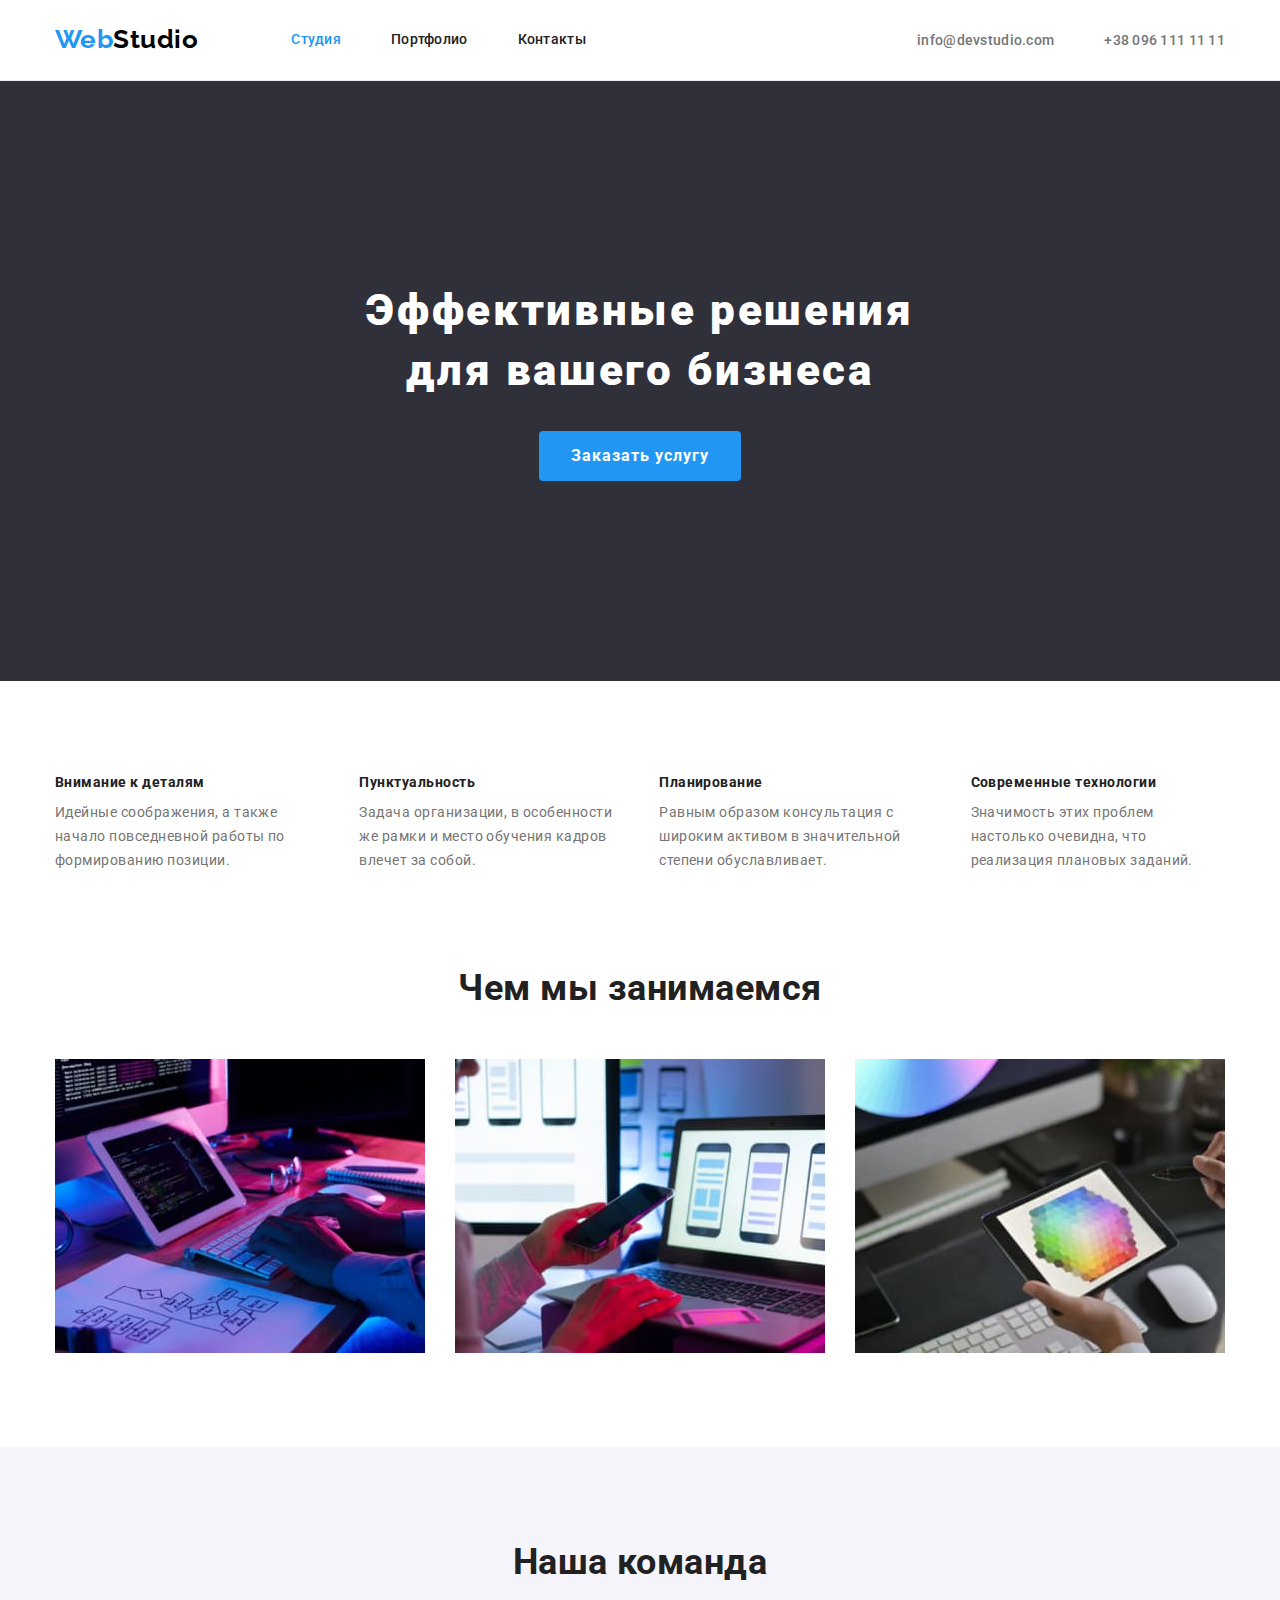
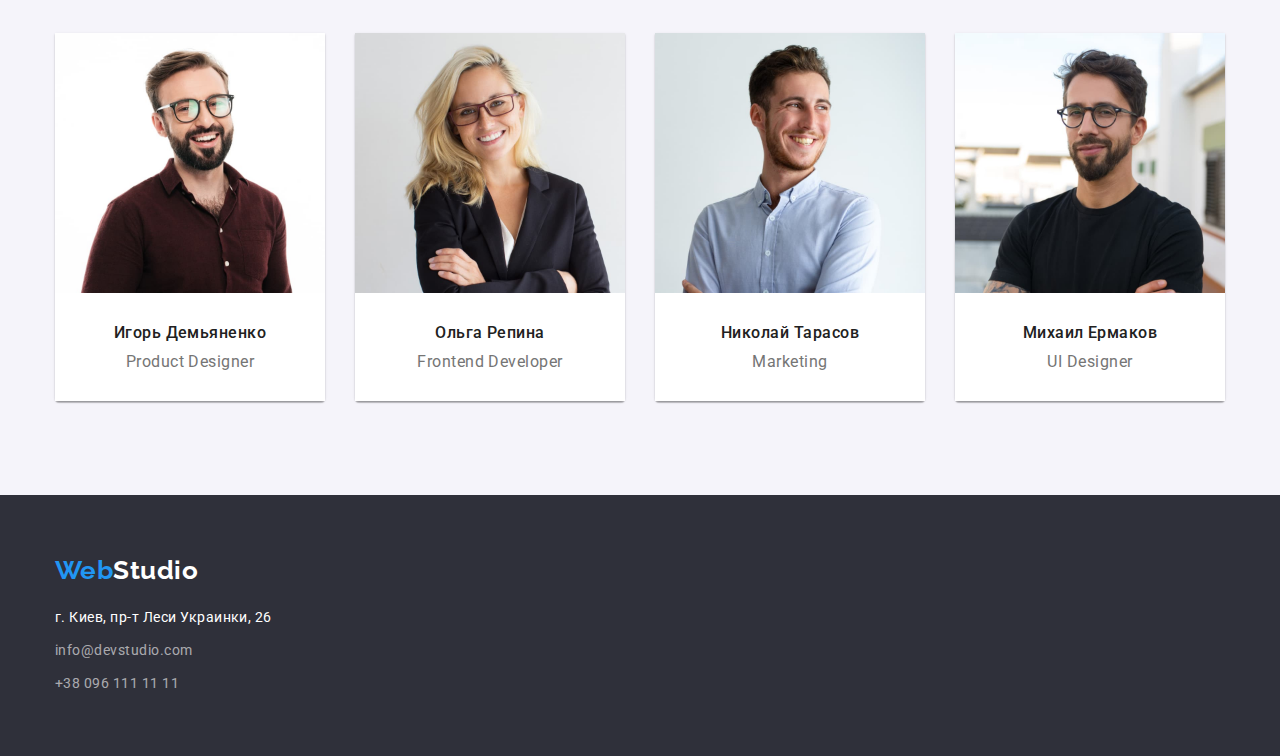
==== commit 1e14331f: "Сделала тени и правки" ====
--- a/index.html
+++ b/index.html
@@ -33,13 +33,15 @@
 
   <main>
     <section class="hero">
-      <h1 class="hero-title container">Эффективные решения <br>для вашего бизнеса</h1>
-      <button type="button" class="hero-button">Заказать услугу</button>
+      <div class="container">
+          <h1 class="hero-title">Эффективные решения <br>для вашего бизнеса</h1>
+          <button type="button" class="hero-button">Заказать услугу</button>
+      </div>
     </section>
 
     <section class="section">
       <div class="container">
-        <h2 id="hidden" class="quality">Наши качества</h2>
+        <h2 class="quality hide">Наши качества</h2>
         <ul class="quality-list">
           <li class="quality-item">
             <h3 class="quality-title">Внимание к деталям</h3>
--- a/css/style.css
+++ b/css/style.css
@@ -39,6 +39,11 @@
   padding: 0;
 }
 
+.portfolio-link {
+  list-style: none;
+  text-decoration: none;
+}
+
 img {
   display: block;
   max-width: 100%;
@@ -75,6 +80,8 @@
 
 .contacts-link {
   color: var(--primary-text-color);
+  padding-top: 32px;
+  padding-bottom: 32px;
 }
 
 .first-part-logo,
@@ -87,11 +94,6 @@
   color: var(--accent-color);
 }
 
-.hero {
-  padding: 200px 0;
-  text-align: center;
-}
-
 .section {
   padding-top: 94px;
   padding-bottom: 94px;
@@ -107,8 +109,7 @@
 .quality-title,
 .work-title,
 .team-title,
-.team-member,
-.portfolio-project {
+.team-member {
   color: var(--title-text-color);
 }
 
@@ -136,8 +137,7 @@
 }
 
 .hero-button,
-.hero-title,
-.portfolio-project {
+.hero-title {
   letter-spacing: 0.06em;
 }
 
@@ -166,8 +166,12 @@
   align-items: center;
 }
 
-#hidden {
-  display: none;
+.hide {
+  position: absolute;
+  clip: rect(0 0 0 0);
+  width: 1px;
+  height: 1px;
+  margin: -1px;
 }
 
 .quality-title {
@@ -210,22 +214,29 @@
   font-size: 14px;
   line-height: 1.71;
   text-align: left;
-  align-items: left;
+  align-items: flex-start;
   text-decoration: none;
 }
 
-.portfolio-project {
+a .portfolio-project {
   font-size: 18px;
   line-height: 2;
-}
-
-.portfolio-project-kind {
+  letter-spacing: 0.06em;
+  color: var(--title-text-color);
+  margin: 0;
+}
+
+a .portfolio-project-kind {
   font-size: 16px;
   line-height: 1.88;
+  color: var(--primary-text-color);
+  margin: 0;
 }
 
 .hero {
   background-color: var(--secondary-dark-bg-color);
+  padding: 200px 0;
+  text-align: center;
 }
 
 .footer {
@@ -255,6 +266,19 @@
   padding: 6px 22px 6px 22px;
 }
 
+.portfolio-button:hover,
+.portfolio-button:focus {
+  box-shadow: 0px 2px 2px rgba(0, 0, 0, 0.12), 0 1px 2px rgba(0, 0, 0, 0.08),
+    0 3px 1px rgba(0, 0, 0, 0.1);
+}
+
+.team-list {
+  box-shadow: 0px 2px 1px rgba(0, 0, 0, 0.2), 0 1px 1px rgba(0, 0, 0, 0.14),
+    0 1px 3px rgba(0, 0, 0, 0.12);
+  border-bottom-left-radius: 4px;
+  border-bottom-right-radius: 4px;
+}
+
 .site-nav-item:not(:last-child) {
   margin-right: 50px;
 }
@@ -262,6 +286,9 @@
 .site-nav-link,
 .contacts-item {
   display: block;
+}
+
+.site-nav-link {
   padding-top: 32px;
   padding-bottom: 32px;
 }
@@ -341,7 +368,6 @@
   padding-left: 15px;
 }
 
-.work-list,
 .team-list-conteiner {
   display: flex;
 }
@@ -391,12 +417,5 @@
 .portfolio-type {
   border: 1px solid #eeeeee;
   border-top: 0;
-  padding-top: 20px;
-  padding-left: 24px;
-  padding-bottom: 20px;
-}
-
-.portfolio-project,
-.portfolio-project-kind {
-  margin: 0;
-}
+  padding: 20px 24px 20px 24px;
+}
